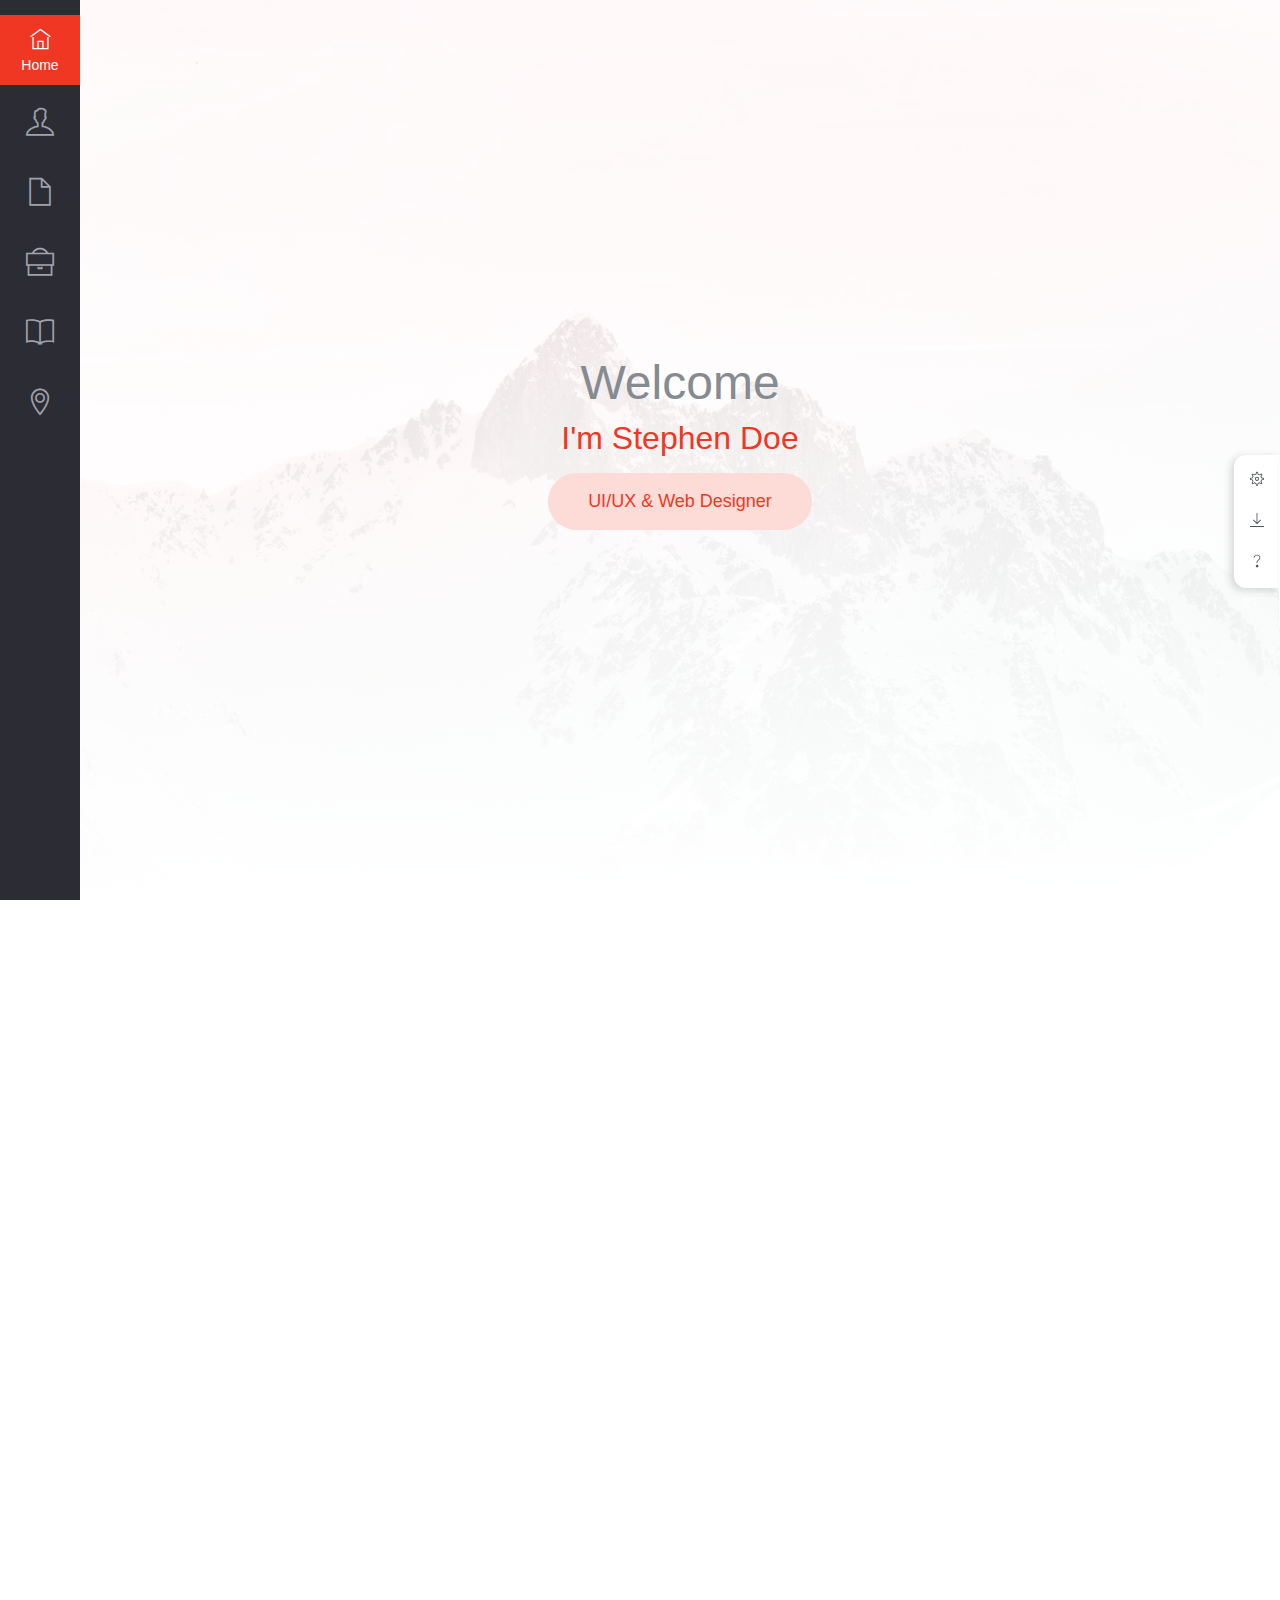
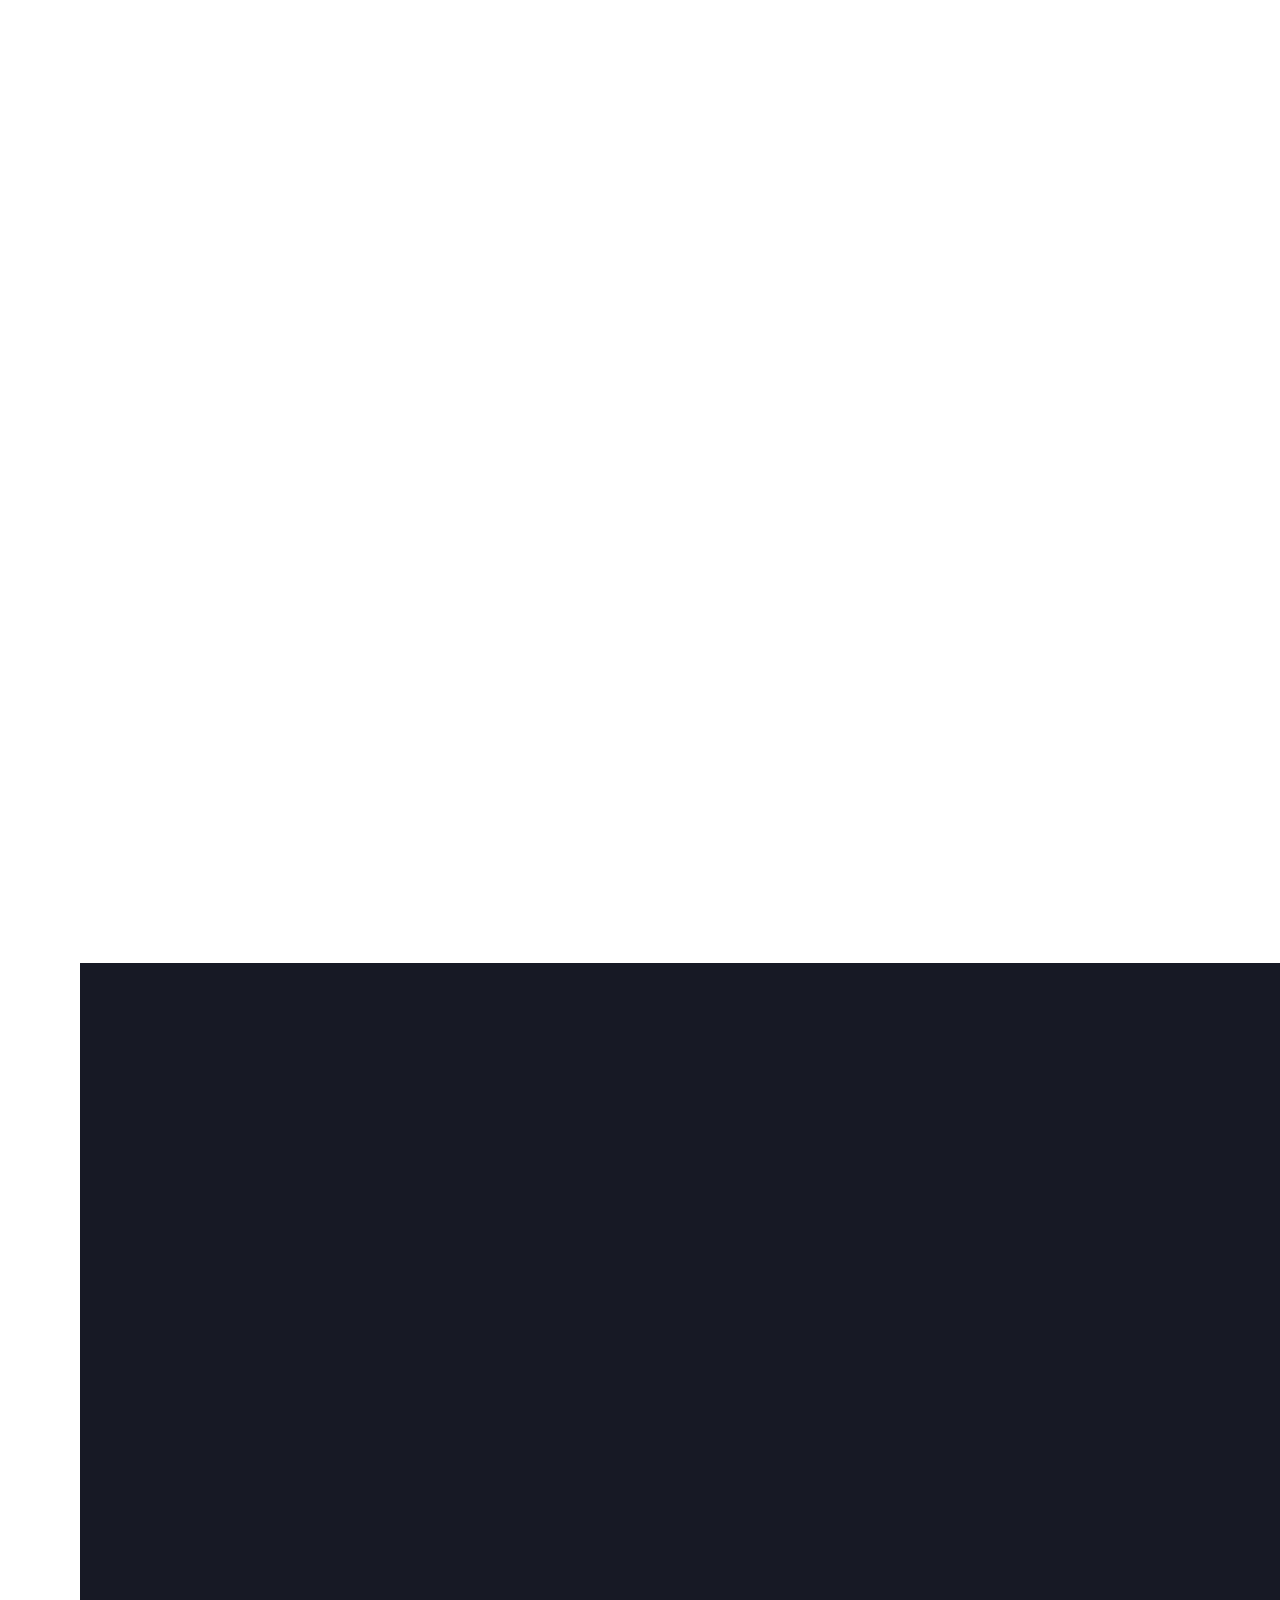
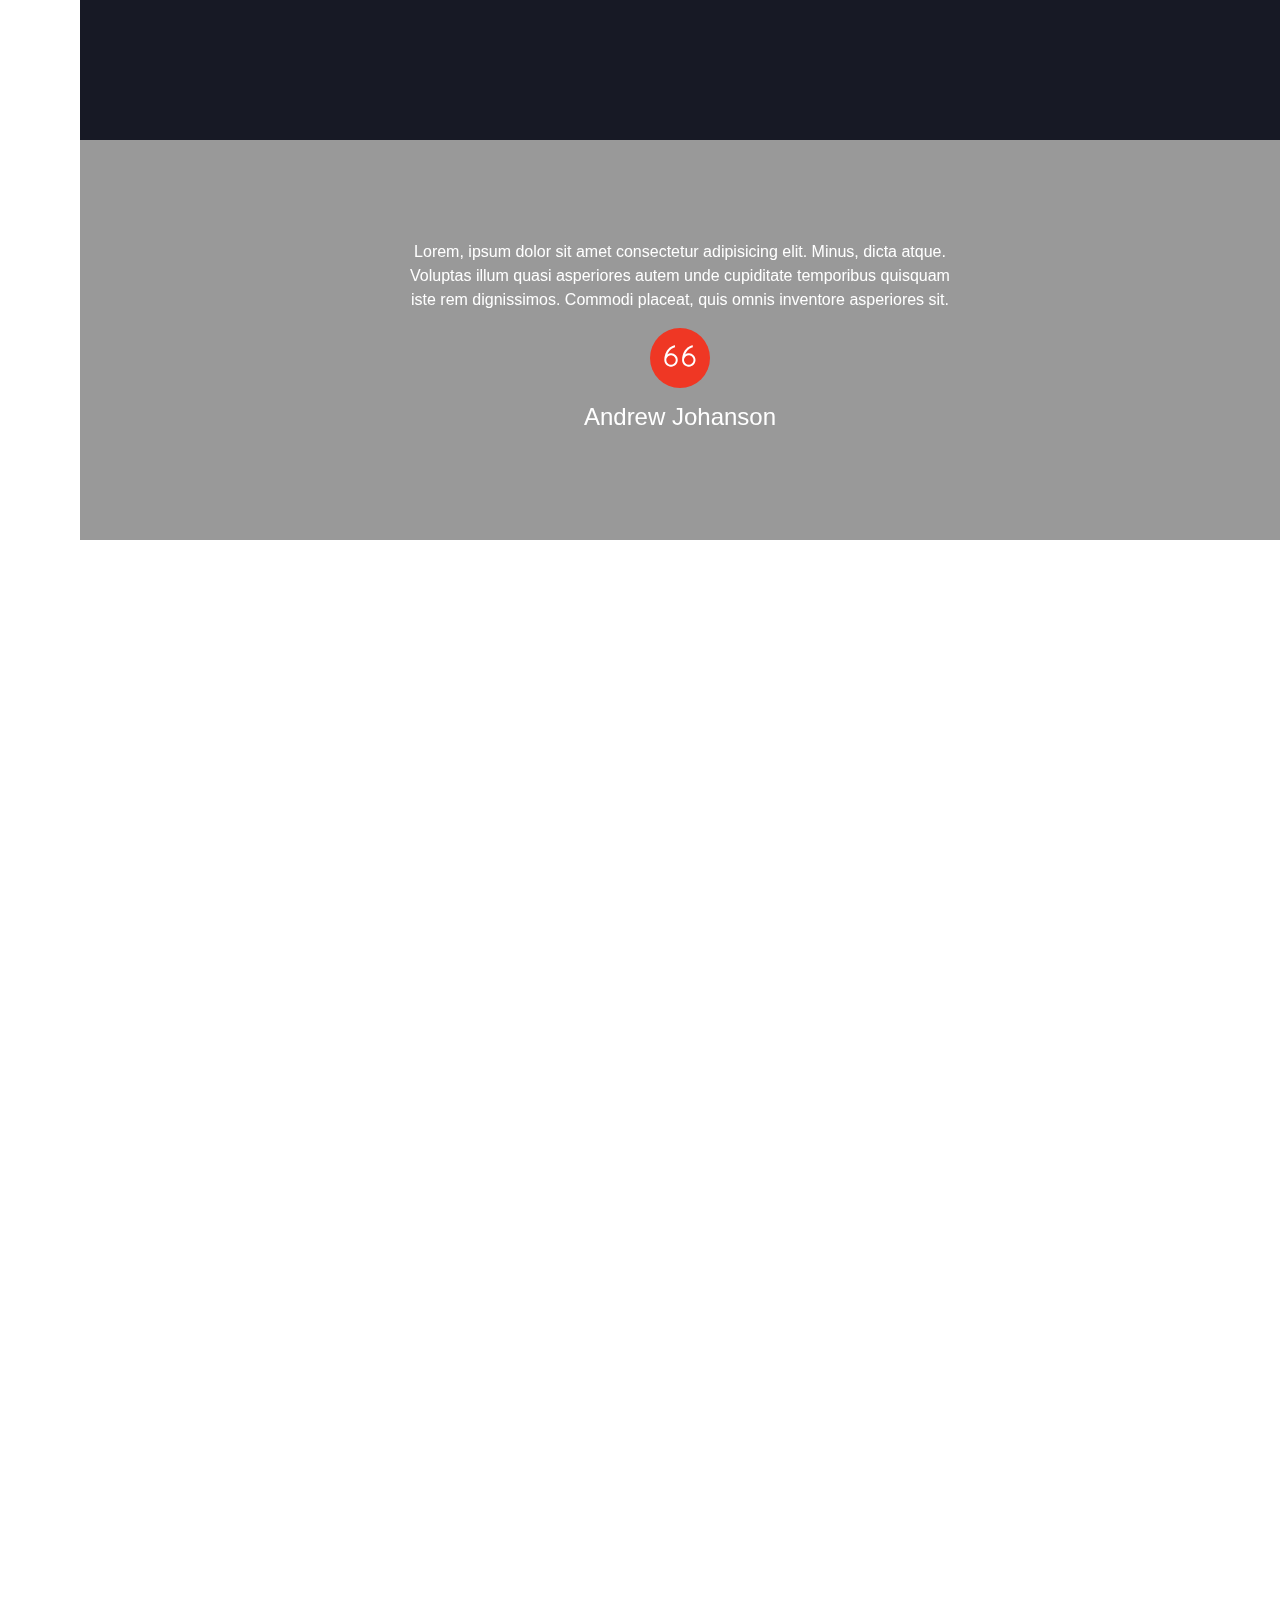
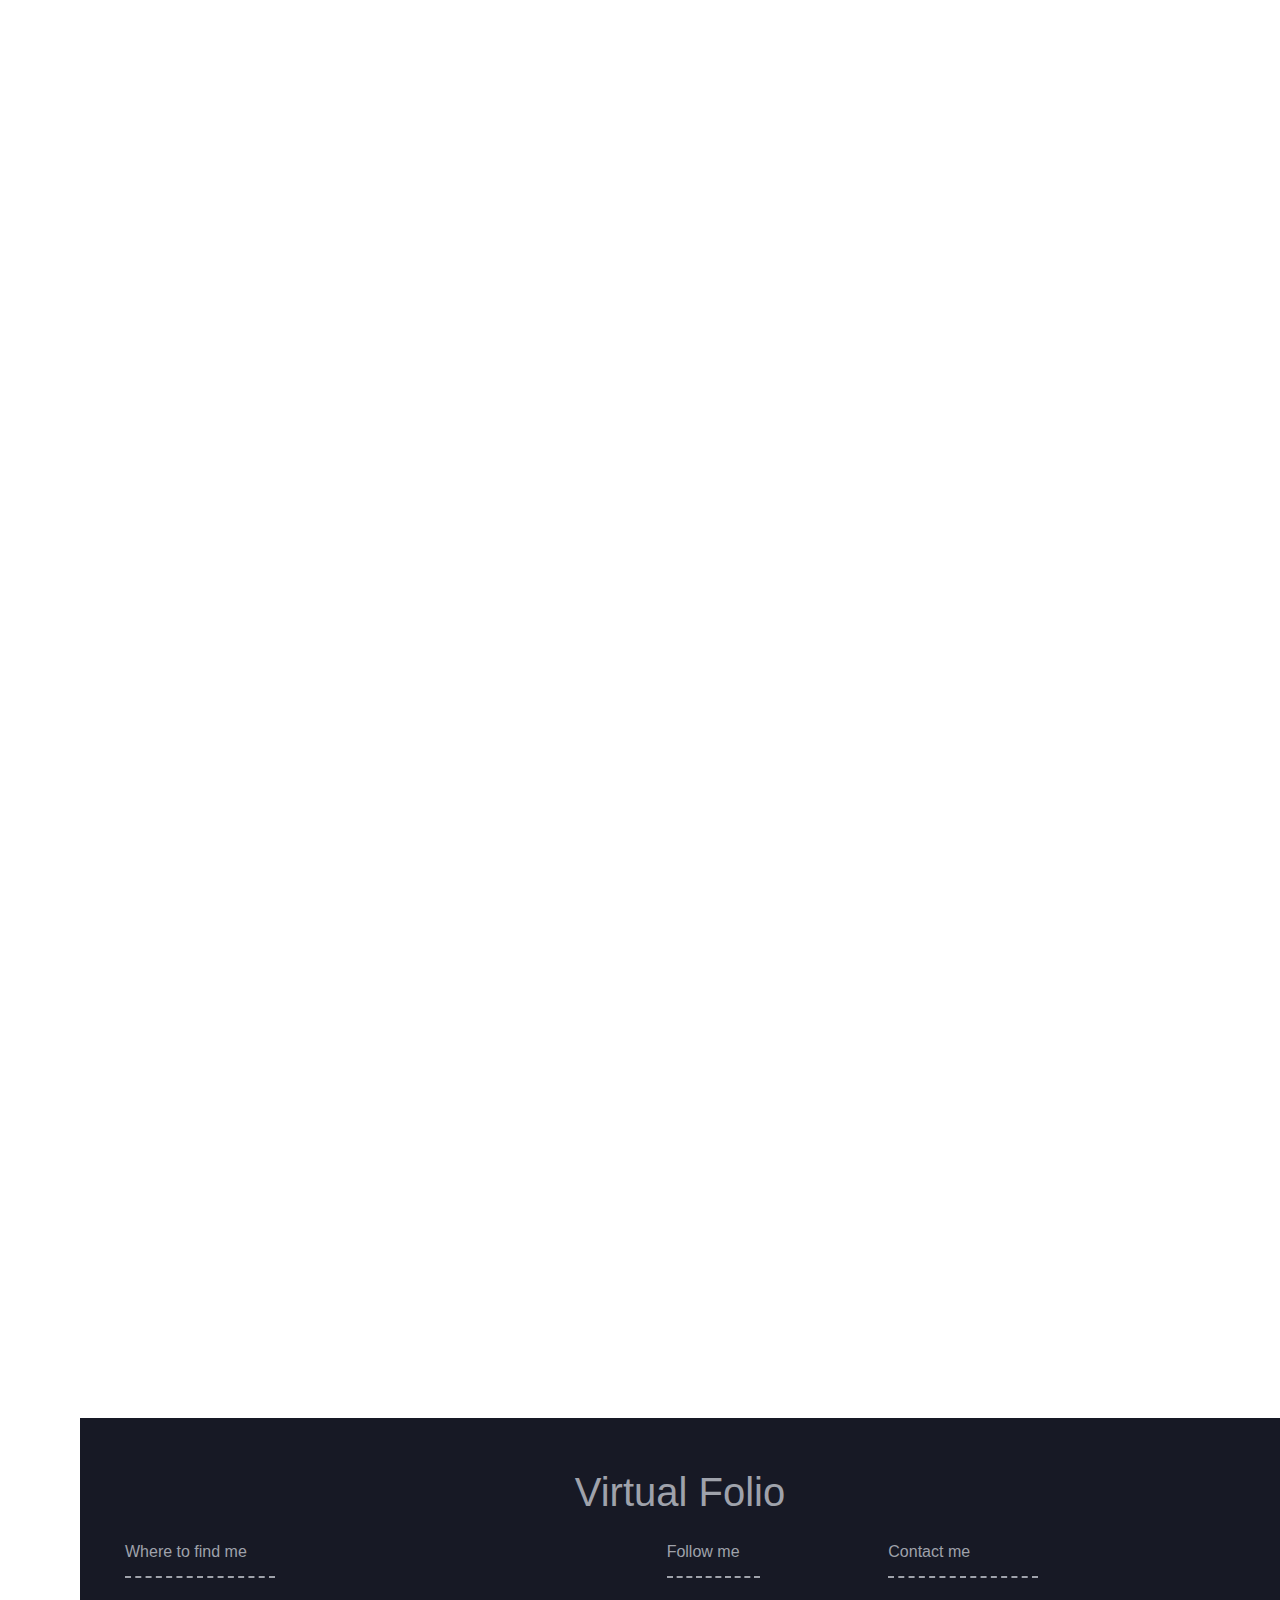
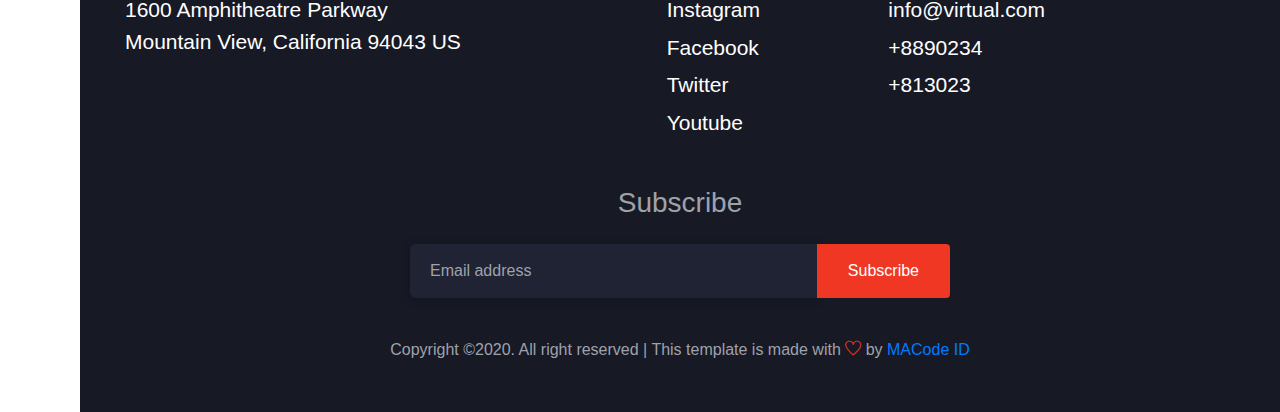
==== html/index-2.html @ 100c14d8 "init commit" ====
<!DOCTYPE html>
<html lang="en">
<head>
  <meta charset="UTF-8">
  <meta name="viewport" content="width=device-width, initial-scale=1.0">
  
  <meta http-equiv="X-UA-Compatible" content="ie=edge">
  
  <meta name="copyright" content="MACode ID, https://www.macodeid.com/">
  
  <title>Virtual Folio - Portfolio HTML5 Template</title>
  
  <link rel="shortcut icon" type="image/x-icon" href="../assets/favicon.ico">
  
  <link rel="stylesheet" type="text/css" href="../assets/css/themify-icons.css">
  
  <link rel="stylesheet" type="text/css" href="../assets/css/bootstrap.css">

  <link rel="stylesheet" type="text/css" href="../assets/vendor/animate/animate.css">
  
  <link rel="stylesheet" type="text/css" href="../assets/vendor/owl-carousel/owl.carousel.css">
  
  <link rel="stylesheet" type="text/css" href="../assets/vendor/perfect-scrollbar/css/perfect-scrollbar.css">
  
  <link rel="stylesheet" type="text/css" href="../assets/vendor/nice-select/css/nice-select.css">

  <link rel="stylesheet" type="text/css" href="../assets/vendor/fancybox/css/jquery.fancybox.min.css">
  
  <link rel="stylesheet" type="text/css" href="../assets/css/virtual.css">
  
  <link rel="stylesheet" type="text/css" href="../assets/css/minibar.virtual.css">
</head>
<body class="theme-red">
  
  <!-- Back to top button -->
  <div class="btn-back_to_top">
    <span class="ti-arrow-up"></span>
  </div>
  
  <!-- Setting button -->
  <div class="config">
    <div class="template-config">
      <!-- Settings -->
      <div class="d-block">
        <button class="btn btn-fab btn-sm" id="sideel" title="Settings"><span class="ti-settings"></span></button>
      </div>
      <!-- Puschase -->
      <div class="d-block">
        <a href="https://macodeid.com/projects/virtual-folio/" class="btn btn-fab btn-sm" title="Get this template" data-toggle="tooltip" data-placement="left"><span class="ti-download"></span></a>
      </div>
      <!-- Help -->
      <div class="d-block">
        <a href="#" class="btn btn-fab btn-sm" title="Help" data-toggle="tooltip" data-placement="left"><span class="ti-help"></span></a>
      </div>
    </div>
    <div class="set-menu">
      <p>Select Color</p>
      <div class="color-bar" data-toggle="selected">
        <span class="color-item bg-theme-red selected" data-class="theme-red"></span>
        <span class="color-item bg-theme-blue" data-class="theme-blue"></span>
        <span class="color-item bg-theme-green" data-class="theme-green"></span>
        <span class="color-item bg-theme-orange" data-class="theme-orange"></span>
        <span class="color-item bg-theme-purple" data-class="theme-purple"></span>
      </div>
      <select class="custom-select d-block my-2" id="change-page">
        <option value="">Choose Page</option>
        <option value="index">Topbar</option>
        <option value="blog-topbar">Blog (Topbar)</option>
        <option value="index-2">Minibar</option>
        <option value="blog-minibar">Blog (Minibar)</option>
      </select>
    </div>
  </div>
  
  <div class="topbar-nav fixed-top">
    <div class="brand">
      <img src="../assets/favicon.ico" alt="" width="30" height="30">
    </div>
    <h3 class="ml-1">Gram</h3>
    <button class="btn-fab toggle-menu mr-3"><span class="ti-menu"></span></button>
  </div>
  
  <!-- Minibar -->
  <div class="minibar">
    <div class="header">
      <div class="brand">
        
      </div>
    </div>
    <div class="content">
      <ul class="main-menu">
        <li class="menu-item active">
          <a href="#home" class="menu-link">
            <span class="icon ti-home"></span>
            <span class="caption">Home</span>
          </a>
        </li>
        <li class="menu-item">
          <a href="#about" class="menu-link">
            <span class="icon ti-user"></span>
            <span class="caption">About</span>
          </a>
        </li>
        <li class="menu-item">
          <a href="#services" class="menu-link">
            <span class="icon ti-file"></span>
            <span class="caption">Service</span>
          </a>
        </li>
        <li class="menu-item">
          <a href="#portfolio" class="menu-link">
            <span class="icon ti-briefcase"></span>
            <span class="caption">Portfolio</span>
          </a>
        </li>
        <li class="menu-item">
          <a href="#blog" class="menu-link">
            <span class="icon ti-book"></span>
            <span class="caption">Blog</span>
          </a>
        </li>
        <li class="menu-item">
          <a href="#contact" class="menu-link">
            <span class="icon ti-location-pin"></span>
            <span class="caption">Contact</span>
          </a>
        </li>
      </ul>
    </div>
  </div>
  
  <div class="vg-main-wrapper">
    <div class="vg-page page-home" id="home" style="background-image: url(../assets/img/bg_image_2.jpg);">
      <div class="caption wow zoomInUp">
        <h1 class="fw-normal">Welcome</h1>
        <h2 class="fw-medium fg-theme">I'm Stephen Doe</h2>
        <p class="tagline">UI/UX & Web Designer</p>
      </div>
    </div>
    
    <!-- Page About -->
    <div class="vg-page page-about" id="about">
      <!-- Profile -->
      <div class="container py-3">
        <div class="row">
          <div class="col-md-6">
            <div class="img-place wow zoomIn">
              <img src="../assets/img/person.jpg" alt="Photo Profile">
            </div>
          </div>
          <div class="col-md-6">
            <div class="caption wow fadeInRight">
              <h2 class="fg-dark">Stephen Doe</h2>
              <p class="fg-theme fw-medium">UI/UX & Web Designer</p>
              <p>There are many variations of passages of Lorem Ipsum available, but the majority have suffered alteration in some form</p>
              <ul class="theme-list">
                <li class="fg-dark"><b>From:</b> Texas, US</li>
                <li class="fg-dark"><b>Lives In:</b> Texas, US</li>
                <li class="fg-dark"><b>Age:</b> 25</li>
                <li class="fg-dark"><b>Gender:</b> Male</li>
              </ul>
              <button class="btn btn-theme btn-rounded">Download CV</button>
            </div>
          </div>
        </div>
      </div> <!-- End profile -->
      <!-- Skills -->
      <div class="container mt-5">
        <h1 class="text-center fg-dark wow fadeInUp">My Skills</h1>
        <div class="row py-3">
          <div class="col-md-6">
            <h4 class="wow fadeInUp">Coding skills</h4>
            <div class="progress-wrapper wow fadeInUp">
              <span class="caption">JavaScript</span>
              <div class="progress">
                <div class="progress-bar" role="progressbar" style="width: 86%;" aria-valuenow="75" aria-valuemin="0" aria-valuemax="100">86%</div>
              </div>
            </div>
            <div class="progress-wrapper wow fadeInUp">
              <span class="caption">PHP</span>
              <div class="progress">
                <div class="progress-bar" role="progressbar" style="width: 80%;" aria-valuenow="75" aria-valuemin="0" aria-valuemax="100">80%</div>
              </div>
            </div>
            <div class="progress-wrapper wow fadeInUp">
              <span class="caption">HTML + CSS</span>
              <div class="progress">
                <div class="progress-bar" role="progressbar" style="width: 100%;" aria-valuenow="75" aria-valuemin="0" aria-valuemax="100">100%</div>
              </div>
            </div>
            <div class="progress-wrapper wow fadeInUp">
              <span class="caption">Phyton</span>
              <div class="progress">
                <div class="progress-bar" role="progressbar" style="width: 90%;" aria-valuenow="75" aria-valuemin="0" aria-valuemax="100">90%</div>
              </div>
            </div>
          </div>
          <div class="col-md-6">
            <h4 class="wow fadeInUp">Design Skills</h4>
            <div class="progress-wrapper wow fadeInUp">
              <span class="caption">UI / UX Design</span>
              <div class="progress">
                <div class="progress-bar" role="progressbar" style="width: 92%;" aria-valuenow="75" aria-valuemin="0" aria-valuemax="100">92%</div>
              </div>
            </div>
            <div class="progress-wrapper wow fadeInUp">
              <span class="caption">Web Design</span>
              <div class="progress">
                <div class="progress-bar" role="progressbar" style="width: 99%;" aria-valuenow="75" aria-valuemin="0" aria-valuemax="100">99%</div>
              </div>
            </div>
            <div class="progress-wrapper wow fadeInUp">
              <span class="caption">Logo Design</span>
              <div class="progress">
                <div class="progress-bar" role="progressbar" style="width: 79%;" aria-valuenow="75" aria-valuemin="0" aria-valuemax="100">79%</div>
              </div>
            </div>
          </div>
        </div>
      </div> <!-- End skills -->
      <!-- Resume -->
      <div class="container pt-5">
        <div class="row">
          <div class="col-md-6 wow fadeInRight">
            <h2 class="fg-dark">Education</h2>
            <ul class="timeline mt-4 pr-md-5">
              <li>
                <div class="title">2010</div>
                <div class="details">
                  <h5>Specialize of course</h5>
                  <small class="fg-theme">University of Study</small>
                  <p>There are many variations of passages of Lorem Ipsum available, but the majority have suffered</p>
                </div>
              </li>
              <li>
                <div class="title">2009</div>
                <div class="details">
                  <h5>Specialize of course</h5>
                  <small class="fg-theme">University of Study</small>
                  <p>There are many variations of passages of Lorem Ipsum available, but the majority have suffered</p>
                </div>
              </li>
              <li>
                <div class="title">2008</div>
                <div class="details">
                  <h5>Specialize of course</h5>
                  <small class="fg-theme">University of Study</small>
                  <p>There are many variations of passages of Lorem Ipsum available, but the majority have suffered</p>
                </div>
              </li>
            </ul>
          </div>
          <div class="col-md-6 wow fadeInRight" data-wow-delay="200ms">
            <h2 class="fg-dark">Experience</h2>
            <ul class="timeline mt-4 pr-md-5">
              <li>
                <div class="title">2017 - Current</div>
                <div class="details">
                  <h5>Specialize of course</h5>
                  <small class="fg-theme">University of Study</small>
                  <p>There are many variations of passages of Lorem Ipsum available, but the majority have suffered</p>
                </div>
              </li>
              <li>
                <div class="title">2014</div>
                <div class="details">
                  <h5>Specialize of course</h5>
                  <small class="fg-theme">University of Study</small>
                  <p>There are many variations of passages of Lorem Ipsum available, but the majority have suffered</p>
                </div>
              </li>
              <li>
                <div class="title">2011</div>
                <div class="details">
                  <h5>Specialize of course</h5>
                  <small class="fg-theme">University of Study</small>
                  <p>There are many variations of passages of Lorem Ipsum available, but the majority have suffered</p>
                </div>
              </li>
            </ul>
          </div>
        </div>
      </div> <!-- End resume -->
    </div> <!-- End page about -->
    
    <!-- Page Service -->
    <div class="vg-page page-service" id="services">
      <h1 class="text-center wow fadeInUp">Services</h1>
      <div class="container">
        <div class="row">
          <div class="col-md-6 col-lg-4 wow fadeInUp">
            <div class="card card-body">
              <div class="iconic">
                <span class="ti-layout"></span>
              </div>
              <h4 class="fg-theme">Web Design</h4>
              <p>Lorem Ipsum is simply dummy text of the printing and typesetting industry. Lorem Ipsum has been the industry's standard</p>
              <a href="#" class="btn btn-theme btn-rounded">Read More</a>
            </div>
          </div>
          <div class="col-md-6 col-lg-4 wow fadeInUp">
            <div class="card card-body">
              <div class="iconic">
                <span class="ti-announcement"></span>
              </div>
              <h4 class="fg-theme">SEO</h4>
              <p>Lorem Ipsum is simply dummy text of the printing and typesetting industry. Lorem Ipsum has been the industry's standard</p>
              <a href="#" class="btn btn-theme btn-rounded">Read More</a>
            </div>
          </div>
          <div class="col-md-6 col-lg-4 wow fadeInUp">
            <div class="card card-body">
              <div class="iconic">
                <span class="ti-desktop"></span>
              </div>
              <h4 class="fg-theme">Web Development</h4>
              <p>Lorem Ipsum is simply dummy text of the printing and typesetting industry. Lorem Ipsum has been the industry's standard</p>
              <a href="#" class="btn btn-theme btn-rounded">Read More</a>
            </div>
          </div>
          <div class="col-md-6 col-lg-4 wow fadeInUp">
            <div class="card card-body">
              <div class="iconic">
                <span class="ti-layout"></span>
              </div>
              <h4 class="fg-theme">Web Design</h4>
              <p>Lorem Ipsum is simply dummy text of the printing and typesetting industry. Lorem Ipsum has been the industry's standard</p>
              <a href="#" class="btn btn-theme btn-rounded">Read More</a>
            </div>
          </div>
          <div class="col-md-6 col-lg-4 wow fadeInUp">
            <div class="card card-body">
              <div class="iconic">
                <span class="ti-announcement"></span>
              </div>
              <h4 class="fg-theme">SEO</h4>
              <p>Lorem Ipsum is simply dummy text of the printing and typesetting industry. Lorem Ipsum has been the industry's standard</p>
              <a href="#" class="btn btn-theme btn-rounded">Read More</a>
            </div>
          </div>
          <div class="col-md-6 col-lg-4 wow fadeInUp">
            <div class="card card-body">
              <div class="iconic">
                <span class="ti-desktop"></span>
              </div>
              <h4 class="fg-theme">Web Development</h4>
              <p>Lorem Ipsum is simply dummy text of the printing and typesetting industry. Lorem Ipsum has been the industry's standard</p>
              <a href="#" class="btn btn-theme btn-rounded">Read More</a>
            </div>
          </div>
        </div>
      </div>
    </div> <!-- End page services -->
    
    <!-- Testimonials -->
    <div class="vg-page p-0" id="testimonial">
      <div class="owl-carousel testi-carousel" style="background-image: url(../assets/img/photo-2.jpg);">
        <div class="item">
          <p>Lorem, ipsum dolor sit amet consectetur adipisicing elit. Minus, dicta atque. Voluptas illum quasi asperiores autem unde cupiditate temporibus quisquam iste rem dignissimos. Commodi placeat, quis omnis inventore asperiores sit.</p>
          <span class="iconic">
            <span class="ti-quote-left"></span>
          </span>
          <h4>Andrew Johanson</h4>
        </div>
        <div class="item">
          <p>Lorem, ipsum dolor sit amet consectetur adipisicing elit. Minus, dicta atque. Voluptas illum quasi asperiores autem unde cupiditate temporibus quisquam iste rem dignissimos. Commodi placeat, quis omnis inventore asperiores sit.</p>
          <span class="iconic">
            <span class="ti-quote-left"></span>
          </span>
          <h4>Louis Herreira</h4>
        </div>
        <div class="item">
          <p>Lorem, ipsum dolor sit amet consectetur adipisicing elit. Minus, dicta atque. Voluptas illum quasi asperiores autem unde cupiditate temporibus quisquam iste rem dignissimos. Commodi placeat, quis omnis inventore asperiores sit.</p>
          <span class="iconic">
            <span class="ti-quote-left"></span>
          </span>
          <h4>Patrice Clark</h4>
        </div>
      </div>
    </div> <!-- End testimonial -->
    
    <!-- Portfolio page -->
    <div class="vg-page page-portfolio" id="portfolio">
      <div class="container">
        <div class="text-center wow fadeInUp">
          <div class="badge badge-subhead">Portfolio</div>
        </div>
        <h1 class="text-center fw-normal wow fadeInUp">See my work</h1>
        <div class="filterable-button py-3 wow fadeInUp" data-toggle="selected">
          <button class="btn btn-theme-outline selected" data-filter="*">All</button>
          <button class="btn btn-theme-outline" data-filter=".apps">Apps</button>
          <button class="btn btn-theme-outline" data-filter=".template">Template</button>
          <button class="btn btn-theme-outline" data-filter=".ios">IOS</button>
          <button class="btn btn-theme-outline" data-filter=".ui-ux">UI/UX</button>
          <button class="btn btn-theme-outline" data-filter=".graphic">Graphic</button>
          <button class="btn btn-theme-outline" data-filter=".wireframes">Wireframes</button>
        </div>

        <div class="gridder my-3">
          <div class="grid-item apps wow zoomIn">
            <div class="img-place" data-src="../assets/img/work/work-1.jpg" data-fancybox data-caption="<h5 class='fg-theme'>Mobile Travel App</h5> <p>Travel, Discovery</p>">
              <img src="../assets/img/work/work-1.jpg" alt="">
              <div class="img-caption">
                <h5 class="fg-theme">Mobile Travel App</h5>
                <p>Travel, Discovery</p>
              </div>
            </div>
          </div>
          <div class="grid-item template wireframes wow zoomIn">
            <div class="img-place" data-src="../assets/img/work/work-2.jpg" data-fancybox data-caption="<h5 class='fg-theme'>Music App</h5> <p>Musics</p>">
              <img src="../assets/img/work/work-2.jpg" alt="">
              <div class="img-caption">
                <h5 class="fg-theme">Music App</h5>
                <p>Musics</p>
              </div>
            </div>
          </div>
          <div class="grid-item apps ios wow zoomIn">
            <div class="img-place" data-src="../assets/img/work/work-3.jpg" data-fancybox data-caption="<h5 class='fg-theme'>Gaming Dashboard</h5> <p>Games, Streaming</p>">
              <img src="../assets/img/work/work-3.jpg" alt="">
              <div class="img-caption">
                <h5 class="fg-theme">Gaming Dashboard</h5>
                <p>Games, Streaming</p>
              </div>
            </div>
          </div>
          <div class="grid-item graphic ui-ux wow zoomIn">
            <div class="img-place" data-src="../assets/img/work/work-4.jpg" data-fancybox data-caption="<h5 class='fg-theme'>Drugs Delivery App</h5> <p>Health, Drugs</p>">
              <img src="../assets/img/work/work-4.jpg" alt="">
              <div class="img-caption">
                <h5 class="fg-theme">Drugs Delivery App</h5>
                <p>Health, Drugs</p>
              </div>
            </div>
          </div>
          <div class="grid-item apps ios wow zoomIn">
            <div class="img-place" data-src="../assets/img/work/work-5.jpg" data-fancybox data-caption="<h5 class='fg-theme'>Musics Discover</h5> <p>Musics, Dashboard</p>">
              <img src="../assets/img/work/work-5.jpg" alt="">
              <div class="img-caption">
                <h5 class="fg-theme">Musics Discover</h5>
                <p>Musics, Dashboard</p>
              </div>
            </div>
          </div>
          <div class="grid-item graphic ui-ux wireframes wow zoomIn">
            <div class="img-place" data-src="../assets/img/work/work-6.jpg" data-fancybox data-caption="<h5 class='fg-theme'>Game Streaming</h5> <p>Games, Streaming</p>">
              <img src="../assets/img/work/work-6.jpg" alt="">
              <div class="img-caption">
                <h5 class="fg-theme">Game Streaming</h5>
                <p>Games, Streaming</p>
              </div>
            </div>
          </div>
        </div> <!-- End gridder -->
        <div class="text-center wow fadeInUp">
          <a href="javascript:void(0)" class="btn btn-theme">Load More</a>
        </div>
      </div>
    </div> <!-- End Portfolio page -->
    
    <!-- Page Blog -->
    <div class="vg-page page-blog" id="blog">
      <h1 class="text-center fg-dark wow fadeInUp">Latest Post</h1>
      <div class="container">
        <div class="row post-grid">
          <div class="col-md-6 col-lg-4 wow fadeInUp">
            <div class="card">
              <div class="img-place">
                <img src="../assets/img/work/work-9.jpg" alt="">
              </div>
              <div class="caption">
                <a href="javascript:void(0)" class="post-category">Technology</a>
                <a href="#" class="post-title">Invision design forward fund</a>
                <span class="post-date"><span class="sr-only">Published on</span> May 22, 2018</span>
              </div>
            </div>
          </div>
          <div class="col-md-6 col-lg-4 wow fadeInUp">
            <div class="card">
              <div class="img-place">
                <img src="../assets/img/work/work-6.jpg" alt="">
              </div>
              <div class="caption">
                <a href="javascript:void(0)" class="post-category">Business</a>
                <a href="#" class="post-title">Announcing a plan for small teams</a>
                <span class="post-date"><span class="sr-only">Published on</span> May 22, 2018</span>
              </div>
            </div>
          </div>
          <div class="col-md-6 col-lg-4 wow fadeInUp">
            <div class="card">
              <div class="img-place">
                <img src="../assets/img/work/work-1.jpg" alt="">
              </div>
              <div class="caption">
                <a href="javascript:void(0)" class="post-category">Design</a>
                <a href="#" class="post-title">5 basic tips for illustrating</a>
                <span class="post-date"><span class="sr-only">Published on</span> May 22, 2018</span>
              </div>
            </div>
          </div>
          <div class="col-12 text-center py-3 wow fadeInUp">
            <a href="blog-minibar.html" class="btn btn-theme">See All Post</a>
          </div>
        </div>
      </div>
    </div> <!-- End page blog -->
    
    <!-- Page Contact -->
    <div class="vg-page page-contact" id="contact">
      <h1 class="text-center fg-dark wow fadeInUp">Contact</h1>
      <div class="container-fluid">
        <div class="row py-5">
          <div class="col-lg-7 wow zoomIn">
            <div class="vg-maps">
              <div id="google-maps" style="width: 100%; height: 100%;"></div>
            </div>
          </div>
          <div class="col-lg-5">
            <form class="vg-contact-form">
              <div class="form-row">
                <div class="col-12 wow fadeInUp">
                  <input class="form-control" type="text" name="Name" placeholder="Your Name">
                </div>
                <div class="col-6 wow fadeInUp">
                  <input class="form-control" type="text" name="Email" placeholder="Email Address">
                </div>
                <div class="col-6 wow fadeInUp">
                  <input class="form-control" type="text" name="Subject" placeholder="Subject">
                </div>
                <div class="col-12 wow fadeInUp">
                  <textarea class="form-control" name="Message" rows="6" placeholder="Enter message here.."></textarea>
                </div>
                <button type="submit" class="btn btn-theme mt-3 wow fadeInUp ml-1">Send Message</button>
              </div>
            </form>
          </div>
        </div>
      </div>
    </div> <!-- End page contact -->
    
    <!-- Footer -->
    <div class="vg-footer">
      <h1 class="text-center">Virtual Folio</h1>
      <div class="container">
        <div class="row">
          <div class="col-lg-4 py-3">
            <div class="footer-info">
              <p>Where to find me</p>
              <hr class="divider">
              <p class="fs-large fg-white">1600 Amphitheatre Parkway Mountain View, California 94043 US</p>
            </div>
          </div>
          <div class="col-md-6 col-lg-3 py-3">
            <div class="float-lg-right">
              <p>Follow me</p>
              <hr class="divider">
              <ul class="list-unstyled">
                <li><a href="#">Instagram</a></li>
                <li><a href="#">Facebook</a></li>
                <li><a href="#">Twitter</a></li>
                <li><a href="#">Youtube</a></li>
              </ul>
            </div>
          </div>
          <div class="col-md-6 col-lg-3 py-3">
            <div class="float-lg-right">
              <p>Contact me</p>
              <hr class="divider">
              <ul class="list-unstyled">
                <li>info@virtual.com</li>
                <li>+8890234</li>
                <li>+813023</li>
              </ul>
            </div>
          </div>
        </div>
        <div class="row justify-content-center mt-3">
          <div class="col-12 mb-3">
            <h3 class="fw-normal text-center">Subscribe</h3>
          </div>
          <div class="col-lg-6">
            <form class="mb-3">
              <div class="input-group">
                <input type="text" class="form-control" placeholder="Email address">
                <input type="submit" class="btn btn-theme no-shadow" value="Subscribe">
              </div>
            </form>
          </div>
          <div class="col-12">
            <p class="text-center mb-0 mt-4">Copyright &copy;2020. All right reserved | This template is made with <span class="ti-heart fg-theme-red"></span> by <a href="https://www.macodeid.com/">MACode ID</a></p>
          </div>
        </div>
      </div>
    </div> <!-- End footer -->
  </div> <!-- End main wrapper -->
  
  
  <script src="../assets/js/jquery-3.5.1.min.js"></script>
  
  <script src="../assets/js/bootstrap.bundle.min.js"></script>
  
  <script src="../assets/vendor/owl-carousel/owl.carousel.min.js"></script>
  
  <script src="../assets/vendor/perfect-scrollbar/js/perfect-scrollbar.js"></script>
  
  <script src="../assets/vendor/isotope/isotope.pkgd.min.js"></script>
  
  <script src="../assets/vendor/nice-select/js/jquery.nice-select.min.js"></script>
  
  <script src="../assets/vendor/fancybox/js/jquery.fancybox.min.js"></script>

  <script src="../assets/vendor/wow/wow.min.js"></script>

  <script src="../assets/vendor/animateNumber/jquery.animateNumber.min.js"></script>

  <script src="../assets/vendor/waypoints/jquery.waypoints.min.js"></script>
  
  <script src="../assets/js/google-maps.js"></script>
  
  <script src="../assets/js/minibar-virtual.js"></script>

  <script async defer src="https://maps.googleapis.com/maps/api/js?key=AIzaSyAIA_zqjFMsJM_sxP9-6Pde5vVCTyJmUHM&callback=initMap"></script>

</body>
</html>
---- assets/css/themify-icons.css ----
@font-face {
	font-family: 'themify';
	src:url('../fonts/themify.eot?-fvbane');
	src:url('../fonts/themify.eot?#iefix-fvbane') format('embedded-opentype'),
		url('../fonts/themify.woff?-fvbane') format('woff'),
		url('../fonts/themify.ttf?-fvbane') format('truetype'),
		url('../fonts/themify.svg?-fvbane#themify') format('svg');
	font-weight: normal;
	font-style: normal;
}

[class^="ti-"], [class*=" ti-"] {
	font-family: 'themify';
	speak: none;
	font-style: normal;
	font-weight: normal;
	font-variant: normal;
	text-transform: none;
	line-height: 1;

	/* Better Font Rendering =========== */
	-webkit-font-smoothing: antialiased;
	-moz-osx-font-smoothing: grayscale;
}

.ti-wand:before {
	content: "\e600";
}
.ti-volume:before {
	content: "\e601";
}
.ti-user:before {
	content: "\e602";
}
.ti-unlock:before {
	content: "\e603";
}
.ti-unlink:before {
	content: "\e604";
}
.ti-trash:before {
	content: "\e605";
}
.ti-thought:before {
	content: "\e606";
}
.ti-target:before {
	content: "\e607";
}
.ti-tag:before {
	content: "\e608";
}
.ti-tablet:before {
	content: "\e609";
}
.ti-star:before {
	content: "\e60a";
}
.ti-spray:before {
	content: "\e60b";
}
.ti-signal:before {
	content: "\e60c";
}
.ti-shopping-cart:before {
	content: "\e60d";
}
.ti-shopping-cart-full:before {
	content: "\e60e";
}
.ti-settings:before {
	content: "\e60f";
}
.ti-search:before {
	content: "\e610";
}
.ti-zoom-in:before {
	content: "\e611";
}
.ti-zoom-out:before {
	content: "\e612";
}
.ti-cut:before {
	content: "\e613";
}
.ti-ruler:before {
	content: "\e614";
}
.ti-ruler-pencil:before {
	content: "\e615";
}
.ti-ruler-alt:before {
	content: "\e616";
}
.ti-bookmark:before {
	content: "\e617";
}
.ti-bookmark-alt:before {
	content: "\e618";
}
.ti-reload:before {
	content: "\e619";
}
.ti-plus:before {
	content: "\e61a";
}
.ti-pin:before {
	content: "\e61b";
}
.ti-pencil:before {
	content: "\e61c";
}
.ti-pencil-alt:before {
	content: "\e61d";
}
.ti-paint-roller:before {
	content: "\e61e";
}
.ti-paint-bucket:before {
	content: "\e61f";
}
.ti-na:before {
	content: "\e620";
}
.ti-mobile:before {
	content: "\e621";
}
.ti-minus:before {
	content: "\e622";
}
.ti-medall:before {
	content: "\e623";
}
.ti-medall-alt:before {
	content: "\e624";
}
.ti-marker:before {
	content: "\e625";
}
.ti-marker-alt:before {
	content: "\e626";
}
.ti-arrow-up:before {
	content: "\e627";
}
.ti-arrow-right:before {
	content: "\e628";
}
.ti-arrow-left:before {
	content: "\e629";
}
.ti-arrow-down:before {
	content: "\e62a";
}
.ti-lock:before {
	content: "\e62b";
}
.ti-location-arrow:before {
	content: "\e62c";
}
.ti-link:before {
	content: "\e62d";
}
.ti-layout:before {
	content: "\e62e";
}
.ti-layers:before {
	content: "\e62f";
}
.ti-layers-alt:before {
	content: "\e630";
}
.ti-key:before {
	content: "\e631";
}
.ti-import:before {
	content: "\e632";
}
.ti-image:before {
	content: "\e633";
}
.ti-heart:before {
	content: "\e634";
}
.ti-heart-broken:before {
	content: "\e635";
}
.ti-hand-stop:before {
	content: "\e636";
}
.ti-hand-open:before {
	content: "\e637";
}
.ti-hand-drag:before {
	content: "\e638";
}
.ti-folder:before {
	content: "\e639";
}
.ti-flag:before {
	content: "\e63a";
}
.ti-flag-alt:before {
	content: "\e63b";
}
.ti-flag-alt-2:before {
	content: "\e63c";
}
.ti-eye:before {
	content: "\e63d";
}
.ti-export:before {
	content: "\e63e";
}
.ti-exchange-vertical:before {
	content: "\e63f";
}
.ti-desktop:before {
	content: "\e640";
}
.ti-cup:before {
	content: "\e641";
}
.ti-crown:before {
	content: "\e642";
}
.ti-comments:before {
	content: "\e643";
}
.ti-comment:before {
	content: "\e644";
}
.ti-comment-alt:before {
	content: "\e645";
}
.ti-close:before {
	content: "\e646";
}
.ti-clip:before {
	content: "\e647";
}
.ti-angle-up:before {
	content: "\e648";
}
.ti-angle-right:before {
	content: "\e649";
}
.ti-angle-left:before {
	content: "\e64a";
}
.ti-angle-down:before {
	content: "\e64b";
}
.ti-check:before {
	content: "\e64c";
}
.ti-check-box:before {
	content: "\e64d";
}
.ti-camera:before {
	content: "\e64e";
}
.ti-announcement:before {
	content: "\e64f";
}
.ti-brush:before {
	content: "\e650";
}
.ti-briefcase:before {
	content: "\e651";
}
.ti-bolt:before {
	content: "\e652";
}
.ti-bolt-alt:before {
	content: "\e653";
}
.ti-blackboard:before {
	content: "\e654";
}
.ti-bag:before {
	content: "\e655";
}
.ti-move:before {
	content: "\e656";
}
.ti-arrows-vertical:before {
	content: "\e657";
}
.ti-arrows-horizontal:before {
	content: "\e658";
}
.ti-fullscreen:before {
	content: "\e659";
}
.ti-arrow-top-right:before {
	content: "\e65a";
}
.ti-arrow-top-left:before {
	content: "\e65b";
}
.ti-arrow-circle-up:before {
	content: "\e65c";
}
.ti-arrow-circle-right:before {
	content: "\e65d";
}
.ti-arrow-circle-left:before {
	content: "\e65e";
}
.ti-arrow-circle-down:before {
	content: "\e65f";
}
.ti-angle-double-up:before {
	content: "\e660";
}
.ti-angle-double-right:before {
	content: "\e661";
}
.ti-angle-double-left:before {
	content: "\e662";
}
.ti-angle-double-down:before {
	content: "\e663";
}
.ti-zip:before {
	content: "\e664";
}
.ti-world:before {
	content: "\e665";
}
.ti-wheelchair:before {
	content: "\e666";
}
.ti-view-list:before {
	content: "\e667";
}
.ti-view-list-alt:before {
	content: "\e668";
}
.ti-view-grid:before {
	content: "\e669";
}
.ti-uppercase:before {
	content: "\e66a";
}
.ti-upload:before {
	content: "\e66b";
}
.ti-underline:before {
	content: "\e66c";
}
.ti-truck:before {
	content: "\e66d";
}
.ti-timer:before {
	content: "\e66e";
}
.ti-ticket:before {
	content: "\e66f";
}
.ti-thumb-up:before {
	content: "\e670";
}
.ti-thumb-down:before {
	content: "\e671";
}
.ti-text:before {
	content: "\e672";
}
.ti-stats-up:before {
	content: "\e673";
}
.ti-stats-down:before {
	content: "\e674";
}
.ti-split-v:before {
	content: "\e675";
}
.ti-split-h:before {
	content: "\e676";
}
.ti-smallcap:before {
	content: "\e677";
}
.ti-shine:before {
	content: "\e678";
}
.ti-shift-right:before {
	content: "\e679";
}
.ti-shift-left:before {
	content: "\e67a";
}
.ti-shield:before {
	content: "\e67b";
}
.ti-notepad:before {
	content: "\e67c";
}
.ti-server:before {
	content: "\e67d";
}
.ti-quote-right:before {
	content: "\e67e";
}
.ti-quote-left:before {
	content: "\e67f";
}
.ti-pulse:before {
	content: "\e680";
}
.ti-printer:before {
	content: "\e681";
}
.ti-power-off:before {
	content: "\e682";
}
.ti-plug:before {
	content: "\e683";
}
.ti-pie-chart:before {
	content: "\e684";
}
.ti-paragraph:before {
	content: "\e685";
}
.ti-panel:before {
	content: "\e686";
}
.ti-package:before {
	content: "\e687";
}
.ti-music:before {
	content: "\e688";
}
.ti-music-alt:before {
	content: "\e689";
}
.ti-mouse:before {
	content: "\e68a";
}
.ti-mouse-alt:before {
	content: "\e68b";
}
.ti-money:before {
	content: "\e68c";
}
.ti-microphone:before {
	content: "\e68d";
}
.ti-menu:before {
	content: "\e68e";
}
.ti-menu-alt:before {
	content: "\e68f";
}
.ti-map:before {
	content: "\e690";
}
.ti-map-alt:before {
	content: "\e691";
}
.ti-loop:before {
	content: "\e692";
}
.ti-location-pin:before {
	content: "\e693";
}
.ti-list:before {
	content: "\e694";
}
.ti-light-bulb:before {
	content: "\e695";
}
.ti-Italic:before {
	content: "\e696";
}
.ti-info:before {
	content: "\e697";
}
.ti-infinite:before {
	content: "\e698";
}
.ti-id-badge:before {
	content: "\e699";
}
.ti-hummer:before {
	content: "\e69a";
}
.ti-home:before {
	content: "\e69b";
}
.ti-help:before {
	content: "\e69c";
}
.ti-headphone:before {
	content: "\e69d";
}
.ti-harddrives:before {
	content: "\e69e";
}
.ti-harddrive:before {
	content: "\e69f";
}
.ti-gift:before {
	content: "\e6a0";
}
.ti-game:before {
	content: "\e6a1";
}
.ti-filter:before {
	content: "\e6a2";
}
.ti-files:before {
	content: "\e6a3";
}
.ti-file:before {
	content: "\e6a4";
}
.ti-eraser:before {
	content: "\e6a5";
}
.ti-envelope:before {
	content: "\e6a6";
}
.ti-download:before {
	content: "\e6a7";
}
.ti-direction:before {
	content: "\e6a8";
}
.ti-direction-alt:before {
	content: "\e6a9";
}
.ti-dashboard:before {
	content: "\e6aa";
}
.ti-control-stop:before {
	content: "\e6ab";
}
.ti-control-shuffle:before {
	content: "\e6ac";
}
.ti-control-play:before {
	content: "\e6ad";
}
.ti-control-pause:before {
	content: "\e6ae";
}
.ti-control-forward:before {
	content: "\e6af";
}
.ti-control-backward:before {
	content: "\e6b0";
}
.ti-cloud:before {
	content: "\e6b1";
}
.ti-cloud-up:before {
	content: "\e6b2";
}
.ti-cloud-down:before {
	content: "\e6b3";
}
.ti-clipboard:before {
	content: "\e6b4";
}
.ti-car:before {
	content: "\e6b5";
}
.ti-calendar:before {
	content: "\e6b6";
}
.ti-book:before {
	content: "\e6b7";
}
.ti-bell:before {
	content: "\e6b8";
}
.ti-basketball:before {
	content: "\e6b9";
}
.ti-bar-chart:before {
	content: "\e6ba";
}
.ti-bar-chart-alt:before {
	content: "\e6bb";
}
.ti-back-right:before {
	content: "\e6bc";
}
.ti-back-left:before {
	content: "\e6bd";
}
.ti-arrows-corner:before {
	content: "\e6be";
}
.ti-archive:before {
	content: "\e6bf";
}
.ti-anchor:before {
	content: "\e6c0";
}
.ti-align-right:before {
	content: "\e6c1";
}
.ti-align-left:before {
	content: "\e6c2";
}
.ti-align-justify:before {
	content: "\e6c3";
}
.ti-align-center:before {
	content: "\e6c4";
}
.ti-alert:before {
	content: "\e6c5";
}
.ti-alarm-clock:before {
	content: "\e6c6";
}
.ti-agenda:before {
	content: "\e6c7";
}
.ti-write:before {
	content: "\e6c8";
}
.ti-window:before {
	content: "\e6c9";
}
.ti-widgetized:before {
	content: "\e6ca";
}
.ti-widget:before {
	content: "\e6cb";
}
.ti-widget-alt:before {
	content: "\e6cc";
}
.ti-wallet:before {
	content: "\e6cd";
}
.ti-video-clapper:before {
	content: "\e6ce";
}
.ti-video-camera:before {
	content: "\e6cf";
}
.ti-vector:before {
	content: "\e6d0";
}
.ti-themify-logo:before {
	content: "\e6d1";
}
.ti-themify-favicon:before {
	content: "\e6d2";
}
.ti-themify-favicon-alt:before {
	content: "\e6d3";
}
.ti-support:before {
	content: "\e6d4";
}
.ti-stamp:before {
	content: "\e6d5";
}
.ti-split-v-alt:before {
	content: "\e6d6";
}
.ti-slice:before {
	content: "\e6d7";
}
.ti-shortcode:before {
	content: "\e6d8";
}
.ti-shift-right-alt:before {
	content: "\e6d9";
}
.ti-shift-left-alt:before {
	content: "\e6da";
}
.ti-ruler-alt-2:before {
	content: "\e6db";
}
.ti-receipt:before {
	content: "\e6dc";
}
.ti-pin2:before {
	content: "\e6dd";
}
.ti-pin-alt:before {
	content: "\e6de";
}
.ti-pencil-alt2:before {
	content: "\e6df";
}
.ti-palette:before {
	content: "\e6e0";
}
.ti-more:before {
	content: "\e6e1";
}
.ti-more-alt:before {
	content: "\e6e2";
}
.ti-microphone-alt:before {
	content: "\e6e3";
}
.ti-magnet:before {
	content: "\e6e4";
}
.ti-line-double:before {
	content: "\e6e5";
}
.ti-line-dotted:before {
	content: "\e6e6";
}
.ti-line-dashed:before {
	content: "\e6e7";
}
.ti-layout-width-full:before {
	content: "\e6e8";
}
.ti-layout-width-default:before {
	content: "\e6e9";
}
.ti-layout-width-default-alt:before {
	content: "\e6ea";
}
.ti-layout-tab:before {
	content: "\e6eb";
}
.ti-layout-tab-window:before {
	content: "\e6ec";
}
.ti-layout-tab-v:before {
	content: "\e6ed";
}
.ti-layout-tab-min:before {
	content: "\e6ee";
}
.ti-layout-slider:before {
	content: "\e6ef";
}
.ti-layout-slider-alt:before {
	content: "\e6f0";
}
.ti-layout-sidebar-right:before {
	content: "\e6f1";
}
.ti-layout-sidebar-none:before {
	content: "\e6f2";
}
.ti-layout-sidebar-left:before {
	content: "\e6f3";
}
.ti-layout-placeholder:before {
	content: "\e6f4";
}
.ti-layout-menu:before {
	content: "\e6f5";
}
.ti-layout-menu-v:before {
	content: "\e6f6";
}
.ti-layout-menu-separated:before {
	content: "\e6f7";
}
.ti-layout-menu-full:before {
	content: "\e6f8";
}
.ti-layout-media-right-alt:before {
	content: "\e6f9";
}
.ti-layout-media-right:before {
	content: "\e6fa";
}
.ti-layout-media-overlay:before {
	content: "\e6fb";
}
.ti-layout-media-overlay-alt:before {
	content: "\e6fc";
}
.ti-layout-media-overlay-alt-2:before {
	content: "\e6fd";
}
.ti-layout-media-left-alt:before {
	content: "\e6fe";
}
.ti-layout-media-left:before {
	content: "\e6ff";
}
.ti-layout-media-center-alt:before {
	content: "\e700";
}
.ti-layout-media-center:before {
	content: "\e701";
}
.ti-layout-list-thumb:before {
	content: "\e702";
}
.ti-layout-list-thumb-alt:before {
	content: "\e703";
}
.ti-layout-list-post:before {
	content: "\e704";
}
.ti-layout-list-large-image:before {
	content: "\e705";
}
.ti-layout-line-solid:before {
	content: "\e706";
}
.ti-layout-grid4:before {
	content: "\e707";
}
.ti-layout-grid3:before {
	content: "\e708";
}
.ti-layout-grid2:before {
	content: "\e709";
}
.ti-layout-grid2-thumb:before {
	content: "\e70a";
}
.ti-layout-cta-right:before {
	content: "\e70b";
}
.ti-layout-cta-left:before {
	content: "\e70c";
}
.ti-layout-cta-center:before {
	content: "\e70d";
}
.ti-layout-cta-btn-right:before {
	content: "\e70e";
}
.ti-layout-cta-btn-left:before {
	content: "\e70f";
}
.ti-layout-column4:before {
	content: "\e710";
}
.ti-layout-column3:before {
	content: "\e711";
}
.ti-layout-column2:before {
	content: "\e712";
}
.ti-layout-accordion-separated:before {
	content: "\e713";
}
.ti-layout-accordion-merged:before {
	content: "\e714";
}
.ti-layout-accordion-list:before {
	content: "\e715";
}
.ti-ink-pen:before {
	content: "\e716";
}
.ti-info-alt:before {
	content: "\e717";
}
.ti-help-alt:before {
	content: "\e718";
}
.ti-headphone-alt:before {
	content: "\e719";
}
.ti-hand-point-up:before {
	content: "\e71a";
}
.ti-hand-point-right:before {
	content: "\e71b";
}
.ti-hand-point-left:before {
	content: "\e71c";
}
.ti-hand-point-down:before {
	content: "\e71d";
}
.ti-gallery:before {
	content: "\e71e";
}
.ti-face-smile:before {
	content: "\e71f";
}
.ti-face-sad:before {
	content: "\e720";
}
.ti-credit-card:before {
	content: "\e721";
}
.ti-control-skip-forward:before {
	content: "\e722";
}
.ti-control-skip-backward:before {
	content: "\e723";
}
.ti-control-record:before {
	content: "\e724";
}
.ti-control-eject:before {
	content: "\e725";
}
.ti-comments-smiley:before {
	content: "\e726";
}
.ti-brush-alt:before {
	content: "\e727";
}
.ti-youtube:before {
	content: "\e728";
}
.ti-vimeo:before {
	content: "\e729";
}
.ti-twitter:before {
	content: "\e72a";
}
.ti-time:before {
	content: "\e72b";
}
.ti-tumblr:before {
	content: "\e72c";
}
.ti-skype:before {
	content: "\e72d";
}
.ti-share:before {
	content: "\e72e";
}
.ti-share-alt:before {
	content: "\e72f";
}
.ti-rocket:before {
	content: "\e730";
}
.ti-pinterest:before {
	content: "\e731";
}
.ti-new-window:before {
	content: "\e732";
}
.ti-microsoft:before {
	content: "\e733";
}
.ti-list-ol:before {
	content: "\e734";
}
.ti-linkedin:before {
	content: "\e735";
}
.ti-layout-sidebar-2:before {
	content: "\e736";
}
.ti-layout-grid4-alt:before {
	content: "\e737";
}
.ti-layout-grid3-alt:before {
	content: "\e738";
}
.ti-layout-grid2-alt:before {
	content: "\e739";
}
.ti-layout-column4-alt:before {
	content: "\e73a";
}
.ti-layout-column3-alt:before {
	content: "\e73b";
}
.ti-layout-column2-alt:before {
	content: "\e73c";
}
.ti-instagram:before {
	content: "\e73d";
}
.ti-google:before {
	content: "\e73e";
}
.ti-github:before {
	content: "\e73f";
}
.ti-flickr:before {
	content: "\e740";
}
.ti-facebook:before {
	content: "\e741";
}
.ti-dropbox:before {
	content: "\e742";
}
.ti-dribbble:before {
	content: "\e743";
}
.ti-apple:before {
	content: "\e744";
}
.ti-android:before {
	content: "\e745";
}
.ti-save:before {
	content: "\e746";
}
.ti-save-alt:before {
	content: "\e747";
}
.ti-yahoo:before {
	content: "\e748";
}
.ti-wordpress:before {
	content: "\e749";
}
.ti-vimeo-alt:before {
	content: "\e74a";
}
.ti-twitter-alt:before {
	content: "\e74b";
}
.ti-tumblr-alt:before {
	content: "\e74c";
}
.ti-trello:before {
	content: "\e74d";
}
.ti-stack-overflow:before {
	content: "\e74e";
}
.ti-soundcloud:before {
	content: "\e74f";
}
.ti-sharethis:before {
	content: "\e750";
}
.ti-sharethis-alt:before {
	content: "\e751";
}
.ti-reddit:before {
	content: "\e752";
}
.ti-pinterest-alt:before {
	content: "\e753";
}
.ti-microsoft-alt:before {
	content: "\e754";
}
.ti-linux:before {
	content: "\e755";
}
.ti-jsfiddle:before {
	content: "\e756";
}
.ti-joomla:before {
	content: "\e757";
}
.ti-html5:before {
	content: "\e758";
}
.ti-flickr-alt:before {
	content: "\e759";
}
.ti-email:before {
	content: "\e75a";
}
.ti-drupal:before {
	content: "\e75b";
}
.ti-dropbox-alt:before {
	content: "\e75c";
}
.ti-css3:before {
	content: "\e75d";
}
.ti-rss:before {
	content: "\e75e";
}
.ti-rss-alt:before {
	content: "\e75f";
}
---- assets/vendor/nice-select/css/nice-select.css ----
.nice-select {
  -webkit-tap-highlight-color: transparent;
  background-color: #fff;
  border-radius: 5px;
  border: solid 1px #e8e8e8;
  box-sizing: border-box;
  clear: both;
  cursor: pointer;
  display: block;
  float: left;
  font-family: inherit;
  font-size: 14px;
  font-weight: normal;
  height: 42px;
  line-height: 40px;
  outline: none;
  padding-left: 18px;
  padding-right: 30px;
  position: relative;
  text-align: left !important;
  -webkit-transition: all 0.2s ease-in-out;
  transition: all 0.2s ease-in-out;
  -webkit-user-select: none;
     -moz-user-select: none;
      -ms-user-select: none;
          user-select: none;
  white-space: nowrap;
  width: auto; }
  .nice-select:hover {
    border-color: #dbdbdb; }
  .nice-select:active, .nice-select.open, .nice-select:focus {
    border-color: #999; }
  .nice-select:after {
    border-bottom: 2px solid #999;
    border-right: 2px solid #999;
    content: '';
    display: block;
    height: 5px;
    margin-top: -4px;
    pointer-events: none;
    position: absolute;
    right: 12px;
    top: 50%;
    -webkit-transform-origin: 66% 66%;
        -ms-transform-origin: 66% 66%;
            transform-origin: 66% 66%;
    -webkit-transform: rotate(45deg);
        -ms-transform: rotate(45deg);
            transform: rotate(45deg);
    -webkit-transition: all 0.15s ease-in-out;
    transition: all 0.15s ease-in-out;
    width: 5px; }
  .nice-select.open:after {
    -webkit-transform: rotate(-135deg);
        -ms-transform: rotate(-135deg);
            transform: rotate(-135deg); }
  .nice-select.open .list {
    opacity: 1;
    pointer-events: auto;
    -webkit-transform: scale(1) translateY(0);
        -ms-transform: scale(1) translateY(0);
            transform: scale(1) translateY(0); }
  .nice-select.disabled {
    border-color: #ededed;
    color: #999;
    pointer-events: none; }
    .nice-select.disabled:after {
      border-color: #cccccc; }
  .nice-select.wide {
    width: 100%; }
    .nice-select.wide .list {
      left: 0 !important;
      right: 0 !important; }
  .nice-select.right {
    float: right; }
    .nice-select.right .list {
      left: auto;
      right: 0; }
  .nice-select.small {
    font-size: 12px;
    height: 36px;
    line-height: 34px; }
    .nice-select.small:after {
      height: 4px;
      width: 4px; }
    .nice-select.small .option {
      line-height: 34px;
      min-height: 34px; }
  .nice-select .list {
    background-color: #fff;
    border-radius: 5px;
    box-shadow: 0 0 0 1px rgba(68, 68, 68, 0.11);
    box-sizing: border-box;
    margin-top: 4px;
    opacity: 0;
    overflow: hidden;
    padding: 0;
    pointer-events: none;
    position: absolute;
    top: 100%;
    left: 0;
    -webkit-transform-origin: 50% 0;
        -ms-transform-origin: 50% 0;
            transform-origin: 50% 0;
    -webkit-transform: scale(0.75) translateY(-21px);
        -ms-transform: scale(0.75) translateY(-21px);
            transform: scale(0.75) translateY(-21px);
    -webkit-transition: all 0.2s cubic-bezier(0.5, 0, 0, 1.25), opacity 0.15s ease-out;
    transition: all 0.2s cubic-bezier(0.5, 0, 0, 1.25), opacity 0.15s ease-out;
    z-index: 9; }
    .nice-select .list:hover .option:not(:hover) {
      background-color: transparent !important; }
  .nice-select .option {
    cursor: pointer;
    font-weight: 400;
    line-height: 40px;
    list-style: none;
    min-height: 40px;
    outline: none;
    padding-left: 18px;
    padding-right: 29px;
    text-align: left;
    -webkit-transition: all 0.2s;
    transition: all 0.2s; }
    .nice-select .option:hover, .nice-select .option.focus, .nice-select .option.selected.focus {
      background-color: #f6f6f6; }
    .nice-select .option.selected {
      font-weight: bold; }
    .nice-select .option.disabled {
      background-color: transparent;
      color: #999;
      cursor: default; }

.no-csspointerevents .nice-select .list {
  display: none; }

.no-csspointerevents .nice-select.open .list {
  display: block; }
---- assets/css/virtual.css ----
/*
 
 [Master Stylesheet]

 Project:   VirtualGram Template
 Version:   1.0
 Author:    Mikhail Abdillah
 Website:   https://www.macode.web.id/

 [Table of contents]

 1. Basic
 2. Button
 3. Color Scheme
 4. Progress bar
 5. Theme list
 6. Timeline
 7. Navigation
 8. Sidebar
 9. Page Style
 10. Social
 11. Theme Color
 12. Reveal
 13. Page Switching
 14. Carousel
 15. Grid (OpenGraph)

 */

:root {
    --theme-red: #ef3724;
    --theme-blue: #2960f7;
    --theme-green: #8cc63f;
    --theme-orange: #fd7e14;
    --theme-purple: #6f42c1;
}

/* Light */
@font-face {
    font-family: 'Quicksand';
    font-style: normal;
    font-weight: 300;
    src: local('Quicksand Light'), local('Quicksand-Light'), url(https://fonts.gstatic.com/s/quicksand/v8/6xKodSZaM9iE8KbpRA_pgHYYT8L_.woff2) format('woff2');
    unicode-range: U+0000-00FF, U+0131, U+0152-0153, U+02BB-02BC, U+02C6, U+02DA, U+02DC, U+2000-206F, U+2074, U+20AC, U+2122, U+2191, U+2193, U+2212, U+2215, U+FEFF, U+FFFD;
}

/* Normal */
@font-face {
    font-family: 'Quicksand';
    font-style: normal;
    font-weight: 400;
    src: local('Quicksand Regular'), local('Quicksand-Regular'), url(https://fonts.gstatic.com/s/quicksand/v8/6xKtdSZaM9iE8KbpRA_hK1QN.woff2) format('woff2');
    unicode-range: U+0000-00FF, U+0131, U+0152-0153, U+02BB-02BC, U+02C6, U+02DA, U+02DC, U+2000-206F, U+2074, U+20AC, U+2122, U+2191, U+2193, U+2212, U+2215, U+FEFF, U+FFFD;
}

/* Medium */
@font-face {
    font-family: 'Quicksand';
    font-style: normal;
    font-weight: 500;
    src: local('Quicksand Medium'), local('Quicksand-Medium'), url(https://fonts.gstatic.com/s/quicksand/v8/6xKodSZaM9iE8KbpRA_p2HcYT8L_.woff2) format('woff2');
    unicode-range: U+0000-00FF, U+0131, U+0152-0153, U+02BB-02BC, U+02C6, U+02DA, U+02DC, U+2000-206F, U+2074, U+20AC, U+2122, U+2191, U+2193, U+2212, U+2215, U+FEFF, U+FFFD;
}

/* 
    1. Basic
*/

body {
    font-family: 'Quicksand', sans-serif;
    font-weight: 400;
}

.fw-bold {
    font-weight: 700;
}

.fw-medium {
    font-weight: 500;
}

.fw-normal {
    font-weight: 400;
}

.fw-light {
    font-weight: 300;
}

.fs-large {
    font-size: 21px;
}

.fs-normal {
    font-size: 100%;
}

.fs-small {
    font-size: 14px;
}

a:hover, a:active {
    color: #2184f5;
}

/* Image Responsive */
.img-place {
    position: relative;
    display: block;
    margin: 0 auto;
    width: 100%;height: 100%;
    overflow: hidden;
    z-index: 10;
}

.img-place > img {
    width: 100%;height: auto;
}

/* Overlay */
.overlay {
    position: fixed;
    top: 0;
    left: 0;
    width: 100%;height: 100%;
    background: rgba(0,0,0,0.6);
    visibility: visible;
    z-index: 99;
}

/* 
    2. Button
*/
.btn-theme {
    padding: 10px 30px;
    margin: 5px;
    height: unset;
    background-color: #747474;
    color: #fff;
    font-weight: 500;
    border-radius: 6px;
    box-shadow: 0 0 0 2px #fff, 0 3px 9px rgba(0,0,0,0.3);
}

.btn-theme:hover, .btn-theme:active {
    background-color: #808080;
    color: #fff;
}

.btn-theme:focus {
    box-shadow: 0 0 0 3px #fff, 0 0 0 5px #747474;
}

.btn-theme.no-shadow {
    box-shadow: none !important;
}

.btn-theme-outline {
    padding: 10px 30px;
    margin: 5px;
    height: unset;
    background-color: transparent;
    color: #747474;
    border: 0;
    font-weight: 500;
    box-shadow: 0 0 0 2px #747474;
}

.btn-theme-outline:hover {
    background-color: #747474;
    color: #fff;
}

.btn-theme-outline:focus {
    background-color: #747474;
    color: #fff;
    box-shadow: 0 0 0 3px #fff, 0 0 0 5px #747474;
}

.btn-rounded {
    border-radius: 40px !important;
}

/* Floating Action Button */
.btn-fab {
    display: inline-block;
    padding: 0;
    width: 50px;
    height: 50px;
    outline: none;
    border: 0;
    border-radius: 50%;
    line-height: 50px;
    font-weight: 500;
    cursor: pointer;
    box-shadow: none;
}

.btn-fab:focus,
.btn-fab:active {
    box-shadow: none;
}

.btn-fab.btn-sm {
    width: 35px;
    height: 35px;
    line-height: 35px;
}

/* Social Button */
.social {
    position: relative;
    display: block;
    list-style: none;
}

.social .social-link {
    display: inline-block;
    margin: 3px;
    width: 35px;
    height: 35px;
    border-radius: 50%;
    text-align: center;
    text-decoration: none;
    line-height: 35px;
    font-size: 12px;
    background-color: #fff;
    color: #888;
    border: 1px solid #ddd;
    -webkit-transition: all .3s;
       -moz-transition: all .3s;
            transition: all .3s;
}

.social .social-link:hover {
    background-color: #ddd;
    color: #fff;
    border-color: transparent;
}

/* Back to top */
.btn-back_to_top {
    position: fixed;
    bottom: 10px;
    right: 14px;
    width: 50px;
    height: 50px;
    line-height: 50px;
    text-align: center;
    font-size: 18px;
    border-radius: 50%;
    background-color: #52565c;
    color: #fff;
    visibility: hidden;
    cursor: pointer;
    box-shadow: 0 3px 9px rgba(0, 0, 0, 0.4);
    z-index: 99;
}

/* Template Config */
.config {
    position: fixed;
    top: 50%;
    right: -282px;
    padding: 5px;
    background-color: transparent;
    transition: right .3s ease;
    z-index: 100;
}

.config.active {
    right: 0;
}

.template-config {
    position: relative;
    display: block;
    float: left;
    margin: 0 !important;
    padding: 5px;
    background-color: #fff;
    border-radius: 12px 0 0 12px;
    box-shadow: -3px 2px 9px rgba(50, 50, 50, 0.2);
}

.template-config .btn-fab {
    background-color: transparent !important;
    color: #52565c !important;
    margin: 3px 0;
}

.template-config .btn-fab:hover,
.template-config .btn-fab:focus {
    background-color: #f2f4fa !important;
}

.color-bar {
    display: block;
    margin: 10px 0;
    width: 100%;
}

.color-item {
    display: inline-block;
    margin: 5px 3px;
    width: 40px;
    height: 40px;
    border-radius: 50%;
    line-height: 40px;
    text-align: center;
    cursor: pointer;
}

.color-item.selected {
    background-position: center center;
    background-size: 50% 50%;
    background-image: url("data:image/svg+xml,%3csvg xmlns='http://www.w3.org/2000/svg' viewBox='0 0 8 8'%3e%3cpath fill='%23fff' d='M6.564.75l-3.59 3.612-1.538-1.55L0 4.26 2.974 7.25 8 2.193z'/%3e%3c/svg%3e");
    background-repeat: no-repeat;
}

.set-menu {
    position: relative;
    display: inline-block;
    margin: 0 !important;
    padding: 10px 15px;
    background-color: #fff;
    box-shadow: 2px 2px 4px rgba(50, 50, 50, 0.2);
}


/* 
    3. Color Scheme
*/

.bg-theme-gradient {
    background-image: linear-gradient(to right, #f55745 0%, #8490ff 100%) !important;
}

.bg-theme-red {
    background-color: #ef3724 !important;
}

.bg-theme-blue {
    background-color: #2960f7 !important;
}

.bg-theme-green {
    background-color: #8cc63f !important;
}

.bg-theme-orange {
    background-color: #fd7e14 !important;
}

.bg-theme-purple {
    background-color: #6f42c1 !important;
}

.fg-theme-red {
    color: #ef3724 !important;
}

.fg-theme-blue {
    color: #2960f7 !important;
}

.fg-theme-green {
    color: #8cc63f !important;
}

.fg-theme-orange {
    color: #fd7e14 !important;
}

.fg-theme-purple {
    color: #6f42c1 !important;
}

.fg-dark {
    color: #343a40 !important;
}

.fg-white {
    color: #fff !important;
}

/* Social Color */
.bg-facebook,
.bg-hover-facebook:hover {
    background-color: #3B5997 !important;
}

.bg-twitter,
.bg-hover-twitter:hover {
    background-color: #1DA1F2 !important;
}

.bg-linkedin,
.bg-hover-linkedin:hover {
    background-color: #0077B5 !important;
}

.bg-pinterest,
.bg-hover-pinterest:hover {
    background-color: #BD081C !important;
}

.bg-google-plus,
.bg-hover-google-plus:hover {
    background-color: #D11718 !important;
}

.bg-behance,
.bg-hover-behance:hover {
    background-color: #005CFF !important;
}


.bg-dribbble,
.bg-hover-dribbble:hover {
    background-color: #E84C88 !important;
}

.bg-github,
.bg-hover-github:hover {
    background-color: #323131 !important;
}

.bg-instagram,
.bg-hover-instagram:hover {
    background-color: #DC3472 !important;
}

.bg-medium,
.bg-hover-medium:hover {
    background-color: #00AB6C !important;
}

.bg-reddit,
.bg-hover-reddit:hover {
    background-color: #FF4501 !important;
}

.bg-snapchat,
.bg-hover-snapchat:hover {
    background-color: #FFFC00 !important;
}

.bg-tumblr,
.bg-hover-tumblr:hover {
    background-color: #01273A !important;
}

.bg-youtube,
.bg-hover-youtube:hover {
    background-color: #FE0002 !important;
}

/* 
    4. Progressbar
*/
.progress-wrapper {
    display: block;
    margin: 10px 0;
}

.progress-wrapper .caption {
    font-weight: 500;
}

.progress {
    margin-top: 5px;
    height: 1.25rem;
    border: 2px solid #fff;
    background-color: #fff;
    box-shadow: 0 0 0 2px #747474;
}

.progress,
.progress-bar {
    border-radius: 30px;
}

.progress-bar {
    font-size: 12px;
    background-color: #747474;
}

/* 
    5. Preloader
*/

/* 
    6. Pagination
*/
.page-item:not(:last-child) .page-link {
    margin-right: 8px;
}

.page-item.active .page-link {
    background-color: #52565c;
    color: #fff;
}

.page-link {
    border: 0;
    padding: 10px 16px;
    background-color: #f2f4fa;
    color: #52565c;
}

.page-link:hover {
    color: #2C2D34;
}

.page-link:focus {
    box-shadow: none;
}


/* 
    7. List style
*/
.theme-list {
    position: relative;
    padding-left: 30px;
    list-style: none;
    z-index: 10;
}

.theme-list::before {
    content: '';
    position: absolute;
    top: 0;
    bottom: 0;
    left: 9px;
    margin: auto;
    width: 1px;
    height: 85%;
    background-color: #cacdd6;
    z-index: -1;
}

.theme-list li {
    display: block;
    margin: 5px 0;
}

.theme-list li::before {
    content: "";
    position: absolute;
    left: 3px;
    margin: 6px 0;
    width: 12px;
    height: 12px;
    border-radius: 50%;
    background-color: #fff;
    border: 2px solid #888;
}

/*
 *  8. Navigation 
 */
.sticky {
    top: 0;
    z-index: 999;
}

.navbar-brand {
    font-weight: 500;
    padding-top: 12px;
    padding-bottom: 12px;
}

.navbar-nav .nav-link {
    padding: 14px 10px;
}

@media (min-width: 576px) {
    .navbar-expand-sm .navbar-nav .nav-link {
        padding-left: 12px;
        padding-right: 12px;
    }
}

@media (min-width: 768px) {
    .navbar-expand-md .navbar-nav .nav-link {
        padding-left: 14px;
        padding-right: 14px;
    }
}

@media (min-width: 992px) {
    .navbar-expand-lg .navbar-nav .nav-link {
        padding-left: 16px;
        padding-right: 16px;
    }
}

@media (min-width: 1200px) {
    .navbar-expand-xl .navbar-nav .nav-link {
        padding-left: 16px;
        padding-right: 16px;
    }
}

/* 
 *  9. Input
 */
.form-control {
    height: unset;
    padding-top: 10px;
    padding-bottom: 10px;
    border-radius: 6px;
    border: 2px solid #c2c6ce;
    font-weight: 500;
}

.form-control:focus {
    border-color: #80bdff;
}

.form-control::-webkit-input-placeholder {
    font-weight: 500;
    color: #9FA2AB; 
}

.form-control::-moz-placeholder {
    font-weight: 500;
    color: #9FA2AB;
}

.form-control::placeholder {
    font-weight: 500;
    color: #9FA2AB;
}

/* 
 *  10. Select
 */
.vg-select {
    width: 100%;
    height: unset;
    line-height: unset;
    padding: 10px 30px 10px 18px;
    font-size: 16px;
    border-width: 2px;
    z-index: 11;
}

.vg-select:focus {
    border-color: #80bdff;
}

.nice-select::after {
    width: 7px;
    height: 7px;
    margin-top: -5px;
    right: 15px;
}


/*
 *  8. Page Animation
 */

/* Reveal */
.reveal {
    position: fixed;
    top: 0;
    left: 0;
    width: 100%;
    height: 0;
    background: #202022;
    z-index: 98;
}

.reveal-animate {
    -webkit-animation-duration: 1.5s;
    animation-duration: 1.5s;
    -webkit-animation-timing-function: cubic-bezier(0.2, 1, 0.3, 1);
    animation-timing-function: cubic-bezier(0.2, 1, 0.3, 1);
    -webkit-animation-fill-mode: forwards;
    animation-fill-mode: forwards;
    height: 100vh;
}

.reveal-layer-top {
    -webkit-animation-name: anim-effect-1;
	animation-name: anim-effect-1;
}

.reveal-layer-bottom {
    -webkit-animation-name: anim-effect-2;
	animation-name: anim-effect-2;
}

@-webkit-keyframes anim-effect-1 {
	0% {
		-webkit-transform: translate3d(0, 0, 0);
	}
	35%, 65% {
		-webkit-transform: translate3d(0, -100%, 0);
	}
	100% {
		-webkit-transform: translate3d(0, -200%, 0);
	}
}

@keyframes anim-effect-1 {
	0% {
		-webkit-transform: translate3d(0, 0, 0);
		transform: translate3d(0, 0, 0);
	}
	35%, 65% {
		-webkit-transform: translate3d(0, -100%, 0);
		transform: translate3d(0, -100%, 0);
	}
	100% {
		-webkit-transform: translate3d(0, -200%, 0);
		transform: translate3d(0, -200%, 0);
	}
}

@-webkit-keyframes anim-effect-2 {
	0% {
		-webkit-transform: translate3d(0, 0, 0);
	}
	35%, 65% {
		-webkit-transform: translate3d(0, -100%, 0);
	}
	100% {
		-webkit-transform: translate3d(0, -200%, 0);
	}
}

@keyframes anim-effect-2 {
	0% {
		-webkit-transform: translate3d(0, 0, 0);
		transform: translate3d(0, 0, 0);
	}
	35%, 65% {
		-webkit-transform: translate3d(0, -100%, 0);
		transform: translate3d(0, 100%, 0);
	}
	100% {
		-webkit-transform: translate3d(0, -200%, 0);
		transform: translate3d(0, 200%, 0);
	}
}


/*
    10. Plugins
*/

/* Owl Carousel */
.owl-header {
    position: relative;
    display: flex;
    align-items: center;
    padding: 0 15px;
    width: 100%;
    height: 60px;
    z-index: 10;
}

.owl-header .story-type {
    margin-right: 10px;
    width: 40px;
    height: 40px;
    line-height: 40px;
    border-radius: 50%;
    text-align: center;
    background-color: #acacac;
    color: #fff;
}

.owl-header .time {
    display: block;
    font-size: 12px;
}

.owl-nav .owl-prev,
.owl-nav .owl-next {
    position: absolute;
    top: 0;bottom: 0;
    margin: auto;
    width: 30px;height: 30px;
    border-radius: 50%;
    background-color: #fff !important;
    outline: none !important;
    box-shadow: 0 2px 5px rgba(0,0,0,0.5);
    opacity: 0;
    visibility: hidden;
}

.owl-nav .disabled {
    opacity: 0;
    visibility: hidden;
}

.owl-carousel:hover .owl-nav .owl-prev:not(.disabled):not(:disabled),
.owl-carousel:hover .owl-nav .owl-next:not(.disabled):not(:disabled) {
    opacity: 1;
    visibility: visible;
}

.owl-prev {
    left: 10px;
}

.owl-next {
    right: 10px;
}

.owl-dots {
    position: relative;
    display: block;
    width: 100%;height: 50px;
    line-height: 50px;
    text-align: center;
    background: #fff;
}

.owl-dots .owl-dot {
    position: relative;
    display: inline-block;
    margin: 0 2px;
    outline: none;
}

.owl-dots .owl-dot span {
    display: block;
    width: 10px;height: 10px;
    border-radius: 50%;
    background: #dadada;
}

.owl-dots .owl-dot.active span {
    background: #3c94f8;
}

/* OpenGraph Grid */
.og-grid {
	position: relative;
	display: flex;
	flex-direction: row;
	flex-wrap: wrap;
	list-style: none;
	padding: 20px 0;
	text-align: center;
	width: 100%;
}

.og-grid li {
	display: inline-block;
    margin-top: 10px;
    margin-left: auto;
    margin-right: auto;
	padding: 0 10px;
	vertical-align: top;
    width: 100%;
    max-width: 350px;
    height: 250px;
	overflow: hidden;
}

.og-grid li > a {
	position: relative;
	border: none;
    display: block;
    width: 100%;
	height: 250px;
}

.og-grid li > a img {
	width: auto;
	height: 100%;
}

.og-grid li.og-expanded > a::after {
	content: " ";
	position: absolute;
	top: auto;
	left: 50%;
	border: solid transparent;
	height: 0;
	width: 0;
	pointer-events: none;
	border-bottom-color: #f0f3f8;
	border-width: 15px;
	margin: -20px 0 0 -15px;
}

.og-content {
	display: none;
}

.og-expander {
	position: absolute;
	background: #f0f3f8;
	top: auto;
	left: 0;
	width: 100%;
	margin-top: 10px;
	text-align: left;
	height: 0;
	overflow: hidden;
}

.og-expander-inner {
	display: flex;
	flex-direction: column;
	align-items: center;
	padding: 50px 15px;
	height: 100%;
}

.og-close {
	position: absolute;
	width: 40px;
	height: 40px;
	top: 20px;
	right: 20px;
	cursor: pointer;
}

.og-close::before,
.og-close::after {
	content: '';
	position: absolute;
	width: 100%;
	top: 50%;
	height: 1px;
	background: #888;
	-webkit-transform: rotate(45deg);
	-moz-transform: rotate(45deg);
	transform: rotate(45deg);
}

.og-close::after {
	-webkit-transform: rotate(-45deg);
	-moz-transform: rotate(-45deg);
	transform: rotate(-45deg);
}

.og-close:hover::before,
.og-close:hover::after {
	background: #333;
}

.og-fullimg,
.og-details {
	width: 100%;
	max-width: 100%;
	height: 100%;
	overflow: hidden;
}

.og-fullimg {
    display: none;
    padding: 8px 0;
    text-align: center;
}

.og-fullimg img {
	max-height: 100%;
    max-width: 100%;
    box-shadow: 0 2px 6px rgba(0, 0, 0, 0.1);
}

.og-details h1,
.og-details h2,
.og-details h3,
.og-details h4 {
	font-weight: 400;
}

.og-details p {
	color: #999;
}

.og-loading {
	width: 20px;
	height: 20px;
	border-radius: 50%;
	background: #ddd;
	box-shadow: 0 0 1px #ccc, 15px 30px 1px #ccc, -15px 30px 1px #ccc;
	position: absolute;
	top: 50%;
	left: 50%;
	margin: -25px 0 0 -25px;
	-webkit-animation: loader 0.5s infinite ease-in-out both;
	-moz-animation: loader 0.5s infinite ease-in-out both;
	animation: loader 0.5s infinite ease-in-out both;
}

@-webkit-keyframes loader {
	0% { background: #ddd; }
	33% { background: #ccc; box-shadow: 0 0 1px #ccc, 15px 30px 1px #ccc, -15px 30px 1px #ddd; }
	66% { background: #ccc; box-shadow: 0 0 1px #ccc, 15px 30px 1px #ddd, -15px 30px 1px #ccc; }
}

@-moz-keyframes loader {
	0% { background: #ddd; }
	33% { background: #ccc; box-shadow: 0 0 1px #ccc, 15px 30px 1px #ccc, -15px 30px 1px #ddd; }
	66% { background: #ccc; box-shadow: 0 0 1px #ccc, 15px 30px 1px #ddd, -15px 30px 1px #ccc; }
}

@keyframes loader {
	0% { background: #ddd; }
	33% { background: #ccc; box-shadow: 0 0 1px #ccc, 15px 30px 1px #ccc, -15px 30px 1px #ddd; }
	66% { background: #ccc; box-shadow: 0 0 1px #ccc, 15px 30px 1px #ddd, -15px 30px 1px #ccc; }
}

@media (min-width: 640px) {
    .og-grid li {
        max-width: 50%;
    }
}

@media (min-width: 768px) {
	.og-expander-inner {
		flex-direction: row;
	}

	.og-fullimg,
	.og-details {
		max-width: 50%;
    }

    .og-fullimg {
        display: block;
    }

    .og-details {
        padding-left: 15px;
    }
}

@media (min-width: 1200px) {
    .og-grid li {
        max-width: 33.3333%;
    }
}

/* Isotope */
.gridder {
    position: relative;
    display: block;
}

.grid-item {
    display: block;
    float: left;
    margin: 16px 0;
    padding: 0 16px;
}

.grid-item,
.grid-sizer {
    width: 100%;
}

.grid-item img {
    width: 100%;
    height: 100%;
}

.grid-item .img-place {
    display: block;
    margin: 0 auto;
    width: 100%;
    max-width: 350px;
    height: 100%;
    border-radius: 4px;
    overflow: hidden;
    cursor: pointer;
}

.grid-item .img-caption {
    position: absolute;
    bottom: 0;
    padding: 12px 16px;
    width: 100%;
    background-color: #323131;
    color: #fff;
    z-index: 11;
}

.grid-item .img-caption p {
    font-size: 14px;
    margin-bottom: 0;
}

.grid-item .img-caption p::before {
    content: "\2014";
    margin-right: 5px;
}

@media (min-width: 768px) {
    .gridder .grid-item,
    .gridder .grid-sizer {
        width: 50%;
    }
}

@media (min-width: 992px) {
    .gridder .grid-item,
    .gridder .grid-sizer {
        width: 33.33333%;
    }
}


/* Theme color style */

/* Theme red */
.theme-red .bg-theme {
    background-color: #EF3724 !important;
}

.theme-red .fg-theme {
    color: #EF3724 !important;
}

.theme-red .btn-theme {
    background-color: #EF3724;
    color: #fff;
}

.theme-red .btn-theme:hover {
    background-color: #F04936;
    color: #fff;
}

.theme-red .btn-theme:focus {
    box-shadow: 0 0 0 3px #fff, 0 0 0 5px #EF3724;
}

.theme-red .btn-theme-outline {
    color: #EF3724;
    box-shadow: 0 0 0 2px #EF3724;
}

.theme-red .btn-theme-outline:hover {
    background-color: #EF3724;
    color: #fff;
}

.theme-red .btn-theme-outline:focus {
    background-color: #EF3724;
    color: #fff;
    box-shadow: 0 0 0 3px #fff, 0 0 0 5px #EF3724;
}

.theme-red .btn-fab {
    background-color: #EF3724;
    color: #fff;
}

.theme-red .btn-fab:hover {
    background-color: #F04936;
    color: #fff;
}

.theme-red .progress {
    box-shadow: 0 0 0 2px #EF3724;
}

.theme-red .progress-bar {
    background-color: #EF3724;
}

.theme-red .theme-list li::before {
    border-color: #EF3724;
}


/* Theme Blue */
.theme-blue .bg-theme {
    background-color: #2960f7 !important;
}

.theme-blue .fg-theme {
    color: #2960f7 !important;
}

.theme-blue .btn-theme {
    background-color: #2960f7;
    color: #fff;
}

.theme-blue .btn-theme:hover {
    background-color: #3f71f8;
    color: #fff;
}

.theme-blue .btn-theme:focus {
    box-shadow: 0 0 0 3px #fff, 0 0 0 5px #2960f7;
}

.theme-blue .btn-theme-outline {
    color: #2960f7;
    box-shadow: 0 0 0 2px #2960f7;
}

.theme-blue .btn-theme-outline:hover {
    background-color: #2960f7;
    color: #fff;
}

.theme-blue .btn-theme-outline:focus {
    background-color: #2960f7;
    color: #fff;
    box-shadow: 0 0 0 3px #fff, 0 0 0 5px #2960f7;
}

.theme-blue .btn-fab {
    background-color: #2960f7;
    color: #fff;
}

.theme-blue .btn-fab:hover {
    background-color: #3f71f8;
    color: #fff;
}

.theme-blue .progress {
    box-shadow: 0 0 0 2px #2960f7;
}

.theme-blue .progress-bar {
    background-color: #2960f7;
}

.theme-blue .theme-list li::before {
    border-color: #2960f7;
}


/* Theme Green */
.theme-green .bg-theme {
    background-color: #8cc63f !important;
}

.theme-green .fg-theme {
    color: #8cc63f !important;
}

.theme-green .btn-theme {
    background-color: #8cc63f;
    color: #fff;
}

.theme-green .btn-theme:hover {
    background-color: #94c751;
    color: #fff;
}

.theme-green .btn-theme:focus {
    box-shadow: 0 0 0 3px #fff, 0 0 0 5px #8cc63f;
}

.theme-green .btn-theme-outline {
    color: #8cc63f;
    box-shadow: 0 0 0 2px #8cc63f;
}

.theme-green .btn-theme-outline:hover {
    background-color: #8cc63f;
    color: #fff;
}

.theme-green .btn-theme-outline:focus {
    background-color: #8cc63f;
    color: #fff;
    box-shadow: 0 0 0 3px #fff, 0 0 0 5px #8cc63f;
}

.theme-green .btn-fab {
    background-color: #8cc63f;
    color: #fff;
}

.theme-green .btn-fab:hover {
    background-color: #94c751;
    color: #fff;
}

.theme-green .progress {
    box-shadow: 0 0 0 2px #8cc63f;
}

.theme-green .progress-bar {
    background-color: #8cc63f;
}

.theme-green .theme-list li::before {
    border-color: #8cc63f;
}


/* Theme Orange */
.theme-orange .bg-theme {
    background-color: #fd7e14 !important;
}

.theme-orange .fg-theme {
    color: #fd7e14 !important;
}

.theme-orange .btn-theme {
    background-color: #fd7e14;
    color: #fff;
}

.theme-orange .btn-theme:hover {
    background-color: #fd8a2c;
    color: #fff;
}

.theme-orange .btn-theme:focus {
    box-shadow: 0 0 0 3px #fff, 0 0 0 5px #fd7e14;
}

.theme-orange .btn-theme-outline {
    color: #fd7e14;
    box-shadow: 0 0 0 2px #fd7e14;
}

.theme-orange .btn-theme-outline:hover {
    background-color: #fd7e14;
    color: #fff;
}

.theme-orange .btn-theme-outline:focus {
    background-color: #fd7e14;
    color: #fff;
    box-shadow: 0 0 0 3px #fff, 0 0 0 5px #fd7e14;
}

.theme-orange .btn-fab {
    background-color: #fd7e14;
    color: #fff;
}

.theme-orange .btn-fab:hover {
    background-color: #fd8a2c;
    color: #fff;
}

.theme-orange .progress {
    box-shadow: 0 0 0 2px #fd7e14;
}

.theme-orange .progress-bar {
    background-color: #fd7e14;
}

.theme-orange .theme-list li::before {
    border-color: #fd7e14;
}


/* Theme Purple */
.theme-purple .bg-theme {
    background-color: #6f42c1 !important;
}

.theme-purple .fg-theme {
    color: #6f42c1 !important;
}

.theme-purple .btn-theme {
    background-color: #6f42c1;
    color: #fff;
}

.theme-purple .btn-theme:hover {
    background-color: #7b54c2;
    color: #fff;
}

.theme-purple .btn-theme:focus {
    box-shadow: 0 0 0 3px #fff, 0 0 0 5px #6f42c1;
}

.theme-purple .btn-theme-outline {
    color: #6f42c1;
    box-shadow: 0 0 0 2px #6f42c1;
}

.theme-purple .btn-theme-outline:hover {
    background-color: #6f42c1;
    color: #fff;
}

.theme-purple .btn-theme-outline:focus {
    background-color: #6f42c1;
    color: #fff;
    box-shadow: 0 0 0 3px #fff, 0 0 0 5px #6f42c1;
}

.theme-purple .btn-fab {
    background-color: #6f42c1;
    color: #fff;
}

.theme-purple .btn-fab:hover {
    background-color: #7b54c2;
    color: #fff;
}

.theme-purple .progress {
    box-shadow: 0 0 0 2px #6f42c1;
}

.theme-purple .progress-bar {
    background-color: #6f42c1;
}

.theme-purple .theme-list li::before {
    border-color: #6f42c1;
}
---- assets/css/minibar.virtual.css ----
.divider {
    display: block;
    margin: -5px 0 16px 0;
    max-width: 150px;
    border-bottom: 2px dashed #9FA2AB;
}

.topbar-nav {
    display: flex;
    align-items: center;
    padding-left: 15px;
    width: 100%;
    height: 70px;
    background-color: #2C2D34;
    color: #fff;
}

.topbar-nav .brand img {
    filter: brightness(200);
}

.topbar-nav h3 {
    display: inline-block;
    color: inherit;
}

.topbar-nav .toggle-menu {
    margin-left: auto;
    background-color: transparent;
    color: #fff;
    outline: none;
    -webkit-transition: all .3s ease;
    transition: all .3s ease;
}

.topbar-nav .toggle-menu:hover {
    background-color: rgba(255,255,255,0.1);
}

.minibar {
    position: fixed;
    display: none;
    top: 70px;
    left: 0;
    width: 100%;
    height: calc(100% - 70px);
    background-color: #2C2D34;
    overflow-y: auto;
    z-index: 99;
}

.minibar .main-menu {
    position: relative;
    display: flex;
    flex-direction: row;
    flex-wrap: wrap;
    padding-left: 0;
    list-style: none;
    height: 100%;
}

.main-menu .menu-item {
    -ms-flex: 0 0 50%;
    flex: 0 0 50%;
    max-width: 50%;
}

.main-menu .menu-link {
    display: block;
    width: 100%;
    height: 150px;
    padding: 40px 0;
    text-align: center;
    text-decoration: none;
    background-color: transparent;
    color: #9FA2AB;
    -webkit-transition: all .3s ease;
            transition: all .3s ease;
}

.main-menu .menu-link .icon {
    display: block;
    font-size: 28px;
    line-height: 40px;
    color: inherit;
    -webkit-transition: line-height .3s ease, font-size .3s ease;
            transition: line-height .3s ease, font-size .3s ease;
}

.main-menu .menu-link .caption {
    color: inherit;
    font-size: 14px;
    font-weight: 500;
    opacity: 1;
    visibility: visible;
    -webkit-transition: opacity .3s ease, visibility .3s ease;
            transition: opacity .3s ease, visibility .3s ease;
}

.main-menu .menu-link:hover,
.main-menu .active .menu-link {
    background-color: #52565c;
    color: #fff;
}

@media (min-width: 600px) {
    .topbar-nav {
        display: none;
    }

    .minibar {
        display: block !important;
        top: 0;
        left: 0;
        padding: 15px 0;
        width: 80px;
        height: 100%;
    }

    .minibar .toggle-bar {
        display: none;
    }

    .minibar .main-menu {
        flex-direction: column;
        flex-wrap: wrap;
    }

    .main-menu .menu-item {
        -ms-flex: 0 0 100%;
        flex: 0 0 100%;
        max-width: 100%;
    }

    .main-menu .menu-link {
        width: 100%;
        height: 70px;
        padding: 10px 0;
    }

    .main-menu .menu-link .icon {
        font-size: 28px;
        line-height: 55px;
    }

    .main-menu .menu-link .caption {
        font-size: 14px;
        opacity: 0;
        visibility: hidden;
    }

    .main-menu .menu-link:hover .icon, .main-menu .active .menu-link .icon {
        line-height: 28px;
        font-size: 21px;
    }
    
    .main-menu .menu-link:hover .caption, .main-menu .active .menu-link .caption {
        opacity: 1;
        visibility: visible;
    }
}

.vg-main-wrapper {
    position: relative;
    display: block;
    width: 100%;
}

@media (min-width: 600px) {
    .vg-main-wrapper {
        margin-left: 80px;
        width: calc(100% - 80px);
    }
}

/* Filterable button */
.filterable-button {
    position: relative;
    display: flex;
    flex-direction: row;
    justify-content: center;
    flex-wrap: wrap;
    margin-left: auto;
    margin-right: auto;
    width: 100%;
    max-width: 400px;
}

.filterable-button .btn {
    padding: 5px 16px;
    margin: 6px;
    font-size: 14px;
    border-radius: 40px;
    background-color: transparent;
    color: #747474;
    box-shadow: 0 0 0 2px #747474;
    font-weight: bold;
}

.filterable-button .btn:hover {
    background-color: #747474;
    color: #fff;
}

.filterable-button .btn.selected,
.filterable-button .btn:focus {
    background-color: #747474;
    color: #fff;
    box-shadow: 0 0 0 2px #fff, 0 0 0 4px #747474;
}

/* Testimonial */
.testi-carousel {
    position: relative;
    width: 100%;
    background-attachment: fixed;
    background-position: center center;
    background-size: cover;
}

.testi-carousel::before {
    content: "";
    position: absolute;
    top: 0;
    left: 0;
    width: 100%;
    height: 100%;
    background-color: rgba(0, 0, 0, 0.4);
    z-index: -1;
}

.testi-carousel .item {
    display: flex;
    margin: 0 auto;
    flex-direction: row;
    align-items: center;
    justify-content: center;
    flex-wrap: wrap;
    align-content: center;
    width: 100%;
    max-width: 550px;
    height: 400px;
    color: #fff;
    text-align: center;
}

.testi-carousel .item .iconic {
    display: block;
    margin-bottom: 15px;
    width: 60px;
    height: 60px;
    line-height: 60px;
    font-size: 32px;
    background-color: #52565c;
    color: #fff;
    border-radius: 50%;
}

.testi-carousel .item h4 {
    display: block;
    width: 100%;
    color: #fff;
}

/* Timeline */
.timeline {
    position: relative;
    display: block;
    list-style: none;
    padding-left: 0;
    width: 100%;
}

.timeline::before {
    content: '';
    position: absolute;
    top: 0;
    bottom: 0;
    left: 0;
    margin: auto;
    width: 2px;
    height: 95%;
    background-color: #e3e5e9;
}

.timeline li {
    position: relative;
    display: block;
    padding-left: 30px;
    margin-bottom: 20px;
}

.timeline li::before {
    content: '';
    position: absolute;
    top: 8px;
    left: -8px;
    width: 18px;
    height: 18px;
    background-color: #747474;
    border: 3px solid #fff;
    border-radius: 50%;
}

.timeline li .title {
    width: 150px;
    padding: 6px 20px;
    background-color: #747474;
    color: #fff;
    font-weight: 500;
    border-radius: 30px 0 60px 30px;
}

.timeline li .details {
    background-color: #f4f5f8;
    margin-top: 8px;
    padding: 20px;
    border-radius: 4px;
}

.timeline li .details h5,
.timeline li .details p {
    margin-bottom: 0;
}

.timeline li .details small {
    display: block;
    font-weight: 500;
    font-size: 14px;
    margin-top: 5px;
    margin-bottom: 10px;
}


/* Page Style */
.vg-page {
    position: relative;
    padding: 70px 16px;
    color: #858B91;
    z-index: 10;
    overflow: hidden;
}

.page-home {
    display: block;
    width: 100%;
    height: 100vh;
    background-repeat: no-repeat;
    background-size: cover;
    background-position: center center;
    overflow: hidden;
}

.page-home::before {
    content: "";
    position: absolute;
    top: 0;
    left: 0;
    width: 100%;
    height: 100%;
    background: linear-gradient(rgba(255,255,255,0.8), #fff);
    z-index: 2;
}

.page-home .caption {
    position: relative;
    display: flex;
    flex-direction: column;
    justify-content: center;
    align-items: center;
    height: 100%;
    z-index: 10;
}

.page-home .caption h1 {
    font-size: 3rem;
}

.page-home .caption .tagline {
    margin-top: 8px;
    padding: 15px 40px;
    background-color: #fddbd7;
    color: #EF3724;
    border-radius: 40px;
    font-weight: 500;
    font-size: 18px;
}

/* About */
.page-about .img-place {
    margin: 16px auto;
    width: 250px;
    height: 250px;
    border-radius: 50%;
}

@media (min-width: 600px) {
    .page-about .img-place {
        width: 300px;
        height: 300px;
    }
}

/* Services */
.page-service {
    background-color: #171925;
    color: #9FA2AB;
}

.page-service .card {
    margin: 32px 0;
    background-color: #202334;
}

.page-service .card .iconic {
    font-size: 40px;
    color: #fff;
}

.page-service .card .btn-theme {
    position: absolute;
    left: 0;
    right: 0;
    bottom: -24px;
    margin: auto;
    padding: 10px 24px;
    width: 140px;
    box-shadow: none;
}

/* Blog */
/* Blog list */
.post-grid {
    justify-content: center;
}

.post-grid .card {
    margin: 2rem auto;
    max-width: 320px;
    border: 0;
    background-color: #fff;
    -webkit-transition: box-shadow .3s ease;
       -moz-transition: box-shadow .3s ease;
            transition: box-shadow .3s ease;
    box-shadow: 0 4px 30px rgba(140, 152, 164, 0.2);
}

.post-grid .card:hover {
    box-shadow: 0 4px 30px rgba(140, 152, 164, 0.4);
}

.post-grid .card .caption {
    padding: 20px 16px;
}

.post-grid .post-category {
    font-weight: 500;
    color: #9FA2AB;
    text-decoration: none;
}

.post-grid .post-title {
    display: table-row;
    color: #6c727c;
    font-weight: 500;
    font-size: 21px;
    text-decoration: none;
}

.post-grid .post-title:hover,
.post-grid .post-title:focus {
    color: #52565c;
}

.post-grid .post-date {
    font-size: 13px;
    color: #777;
}


.tag-lists {
    position: relative;
    display: block;
    margin: 0;padding: 0;
    list-style: none;
}

.tag-lists::after {
    content: '';
    display: table;
    clear: both;
}

.tag-lists li {
    display: block;
    float: left;
}

.tag-lists li a {
    display: block;
    margin: 5px;padding: 3px 10px;
    font-size: 12px;
    background-color: #f1f3f5;
    color: #333;
    text-decoration: none;
    -webkit-transition: all .3s;
       -moz-transition: all .3s;
            transition: all .3s;
}

.tag-lists li a:hover {
    background-color: #8e9399;
    color: #fff;
}

/* Share */
.sharer {
    position: relative;
    display: block;
    margin: 0;padding: 0;
    list-style: none;
}

.sharer .sharer-link {
    display: inline-block;
    margin: 3px;
    width: 35px;height: 35px;
    border-radius: 50%;
    text-align: center;text-decoration: none;
    line-height: 35px;
    font-size: 12px;
    background-color: #fff;
    border: 1px solid #ddd;
}

.sharer .sharer-link:hover {
    background-color: #fd7e14;
    color: #fff;
    border-color: transparent;
}


/* Contact */
.vg-maps {
    width: 100%;
    height: 450px;
    background-color: #f8f9fa;
}

.vg-contact-form {
    margin: 0 auto;
    padding: 30px 0;
    max-width: 400px;
}

.vg-contact-form .form-control {
    margin: 8px 0;
}


/* Footer */
.vg-footer {
    position: relative;
    display: block;
    margin: 0;
    padding: 50px 0;
    background-color: #171925;
    color: #9FA2AB;
}

.footer-info {
    max-width: 350px;
}

.vg-footer .list-unstyled a,
.vg-footer .list-unstyled li {
    margin-bottom: 6px;
    font-size: 21px;
    color: #fff;
}

.vg-footer .form-control {
    padding-left: 20px;
    padding-right: 20px;
    background-color: #202334;
    color: #9FA2AB;
    border: 0;
    box-shadow: 0 2px 8px rgba(16, 18, 27, 0.6);
}

.vg-footer .form-control:focus {
    box-shadow: 0 2px 8px rgba(16, 18, 27, 0.6);
}

.vg-footer form .btn-theme {
    margin: 0;
    padding-top: 14px;
    padding-bottom: 14px;
    box-shadow: none;
    border-radius: 0 4px 4px 0;
    z-index: 9;
}

/* Theme color style */
/* Theme Red */
.theme-red .topbar-nav .toggle-menu:hover {
    color: #EF3724;
}

.theme-red .main-menu .menu-link:hover,
.theme-red .main-menu .active .menu-link {
    background-color: #EF3724;
}

.theme-red .filterable-button .btn.selected,
.theme-red .filterable-button .btn:focus {
    background-color: #EF3724;
    color: #fff;
    box-shadow: 0 0 0 2px #fff, 0 0 0 4px #EF3724;
}

.theme-red .timeline li:first-child .title {
    background-color: #EF3724;
}

.theme-red .timeline li:first-child::before {
    background-color: #EF3724;
    box-shadow: 0 0 0 2px #EF3724;
}

.theme-red .testi-carousel .item .iconic {
    background-color: #EF3724;
}

.theme-red .post-grid .post-category {
    color: #EF3724;
}


/* Theme Blue */
.theme-blue .topbar-nav .toggle-menu:hover {
    color: #2960f7;
}

.theme-blue .main-menu .menu-link:hover,
.theme-blue .main-menu .active .menu-link {
    background-color: #2960f7;
}

.theme-blue .filterable-button .btn.selected,
.theme-blue .filterable-button .btn:focus {
    background-color: #2960f7;
    color: #fff;
    box-shadow: 0 0 0 2px #fff, 0 0 0 4px #2960f7;
}

.theme-blue .timeline li:first-child .title {
    background-color: #2960f7;
}

.theme-blue .timeline li:first-child::before {
    background-color: #2960f7;
    box-shadow: 0 0 0 2px #2960f7;
}

.theme-blue .testi-carousel .item .iconic {
    background-color: #2960f7;
}

.theme-blue .page-home .caption .tagline {
    background-color: #dae3fd;
    color: #2960f7;
}

.theme-blue .post-grid .post-category {
    color: #2960f7;
}


/* Theme Green */
.theme-green .topbar-nav .toggle-menu:hover {
    color: #8cc63f;
}

.theme-green .main-menu .menu-link:hover,
.theme-green .main-menu .active .menu-link {
    background-color: #8cc63f;
}

.theme-green .filterable-button .btn.selected,
.theme-green .filterable-button .btn:focus {
    background-color: #8cc63f;
    color: #fff;
    box-shadow: 0 0 0 2px #fff, 0 0 0 4px #8cc63f;
}

.theme-green .timeline li:first-child .title {
    background-color: #8cc63f;
}

.theme-green .timeline li:first-child::before {
    background-color: #8cc63f;
    box-shadow: 0 0 0 2px #8cc63f;
}

.theme-green .testi-carousel .item .iconic {
    background-color: #8cc63f;
}

.theme-green .page-home .caption .tagline {
    background-color: #ddf3c2;
    color: #8cc63f;
}

.theme-green .post-grid .post-category {
    color: #8cc63f;
}


/* Theme Orange */
.theme-orange .topbar-nav .toggle-menu:hover {
    color: #fd7e14;
}

.theme-orange .main-menu .menu-link:hover,
.theme-orange .main-menu .active .menu-link {
    background-color: #fd7e14;
}

.theme-orange .filterable-button .btn.selected,
.theme-orange .filterable-button .btn:focus {
    background-color: #fd7e14;
    color: #fff;
    box-shadow: 0 0 0 2px #fff, 0 0 0 4px #fd7e14;
}

.theme-orange .timeline li:first-child .title {
    background-color: #fd7e14;
}

.theme-orange .timeline li:first-child::before {
    background-color: #fd7e14;
    box-shadow: 0 0 0 2px #fd7e14;
}

.theme-orange .testi-carousel .item .iconic {
    background-color: #fd7e14;
}

.theme-orange .page-home .caption .tagline {
    background-color: #fcdfc7;
    color: #fd7e14;
}

.theme-orange .post-grid .post-category {
    color: #fd7e14;
}


/* Theme Purple */
.theme-purple .topbar-nav .toggle-menu:hover {
    color: #6f42c1;
}

.theme-purple .main-menu .menu-link:hover,
.theme-purple .main-menu .active .menu-link {
    background-color: #6f42c1;
}

.theme-purple .filterable-button .btn.selected,
.theme-purple .filterable-button .btn:focus {
    background-color: #6f42c1;
    color: #fff;
    box-shadow: 0 0 0 2px #fff, 0 0 0 4px #6f42c1;
}

.theme-purple .timeline li:first-child .title {
    background-color: #6f42c1;
}

.theme-purple .timeline li:first-child::before {
    background-color: #6f42c1;
    box-shadow: 0 0 0 2px #6f42c1;
}

.theme-purple .testi-carousel .item .iconic {
    background-color: #6f42c1;
}

.theme-purple .page-home .caption .tagline {
    background-color: #e1d4fa;
    color: #6f42c1;
}

.theme-purple .post-grid .post-category {
    color: #6f42c1;
}
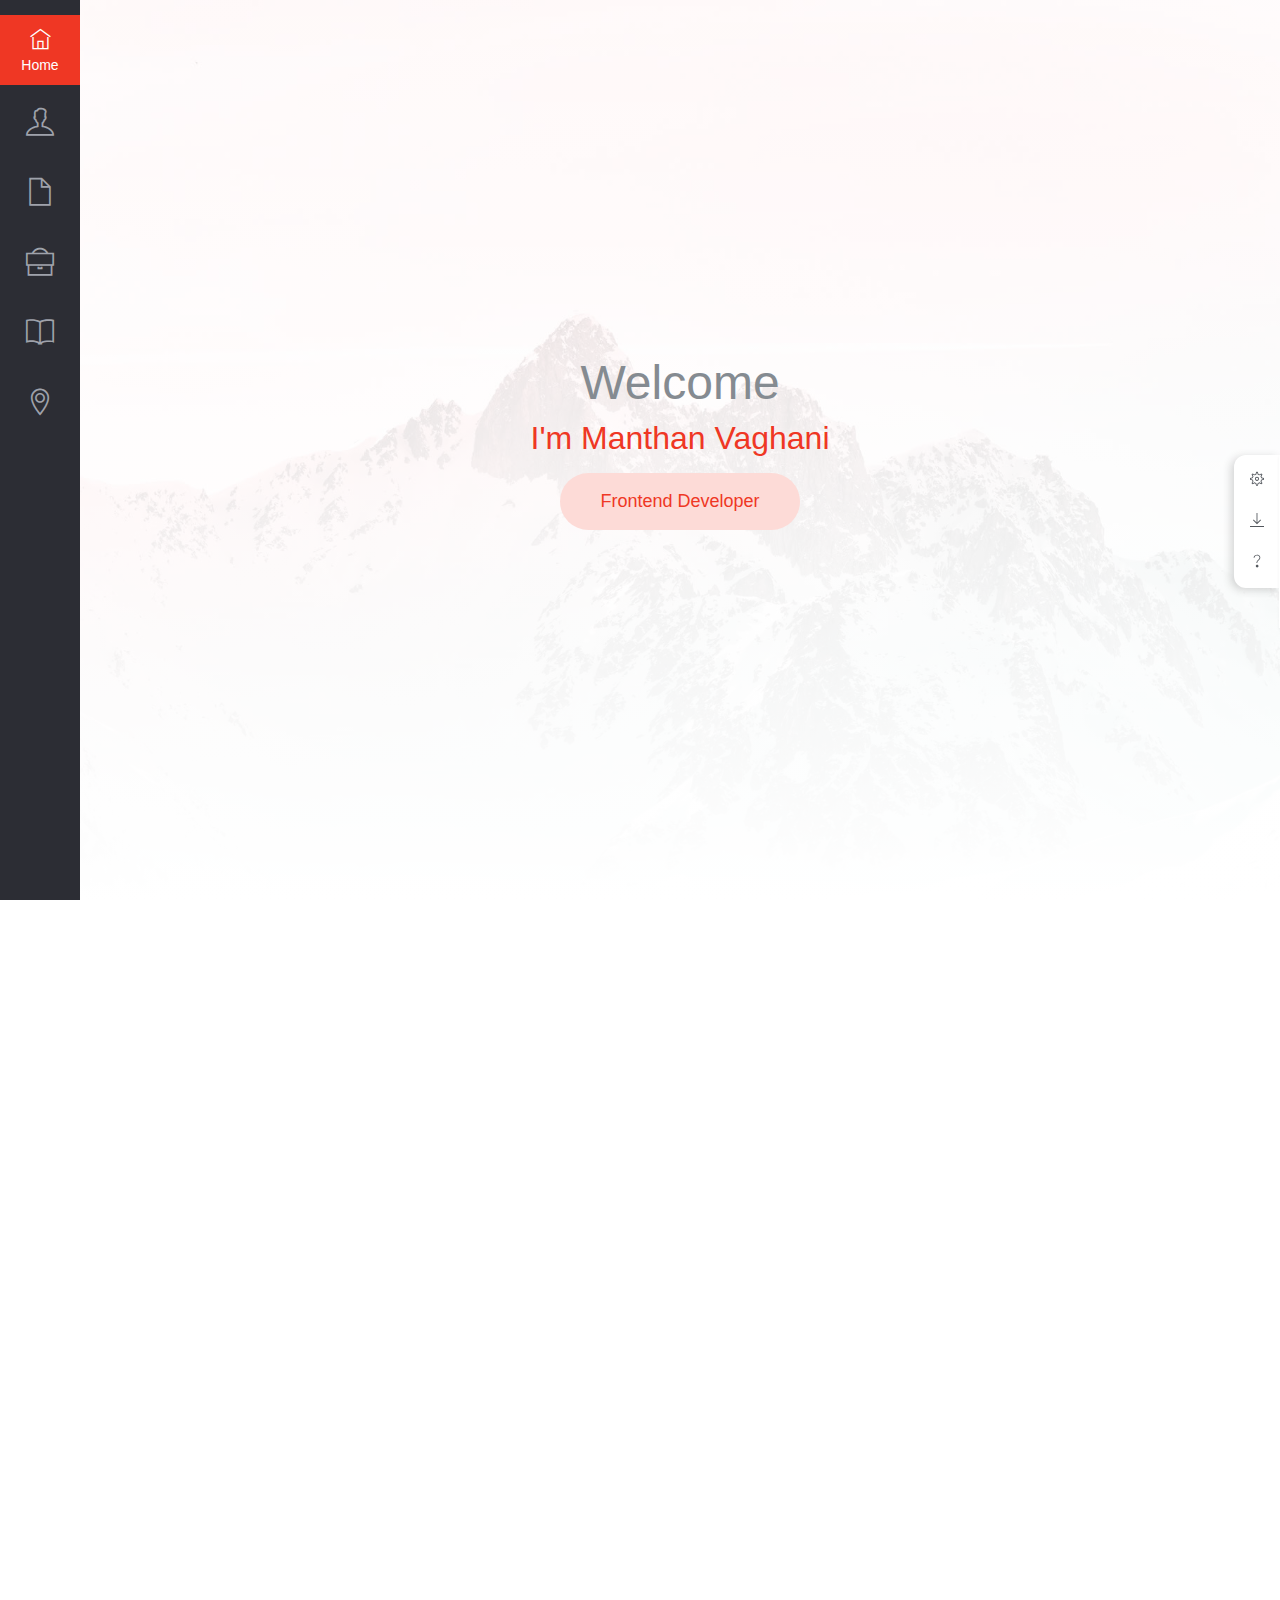
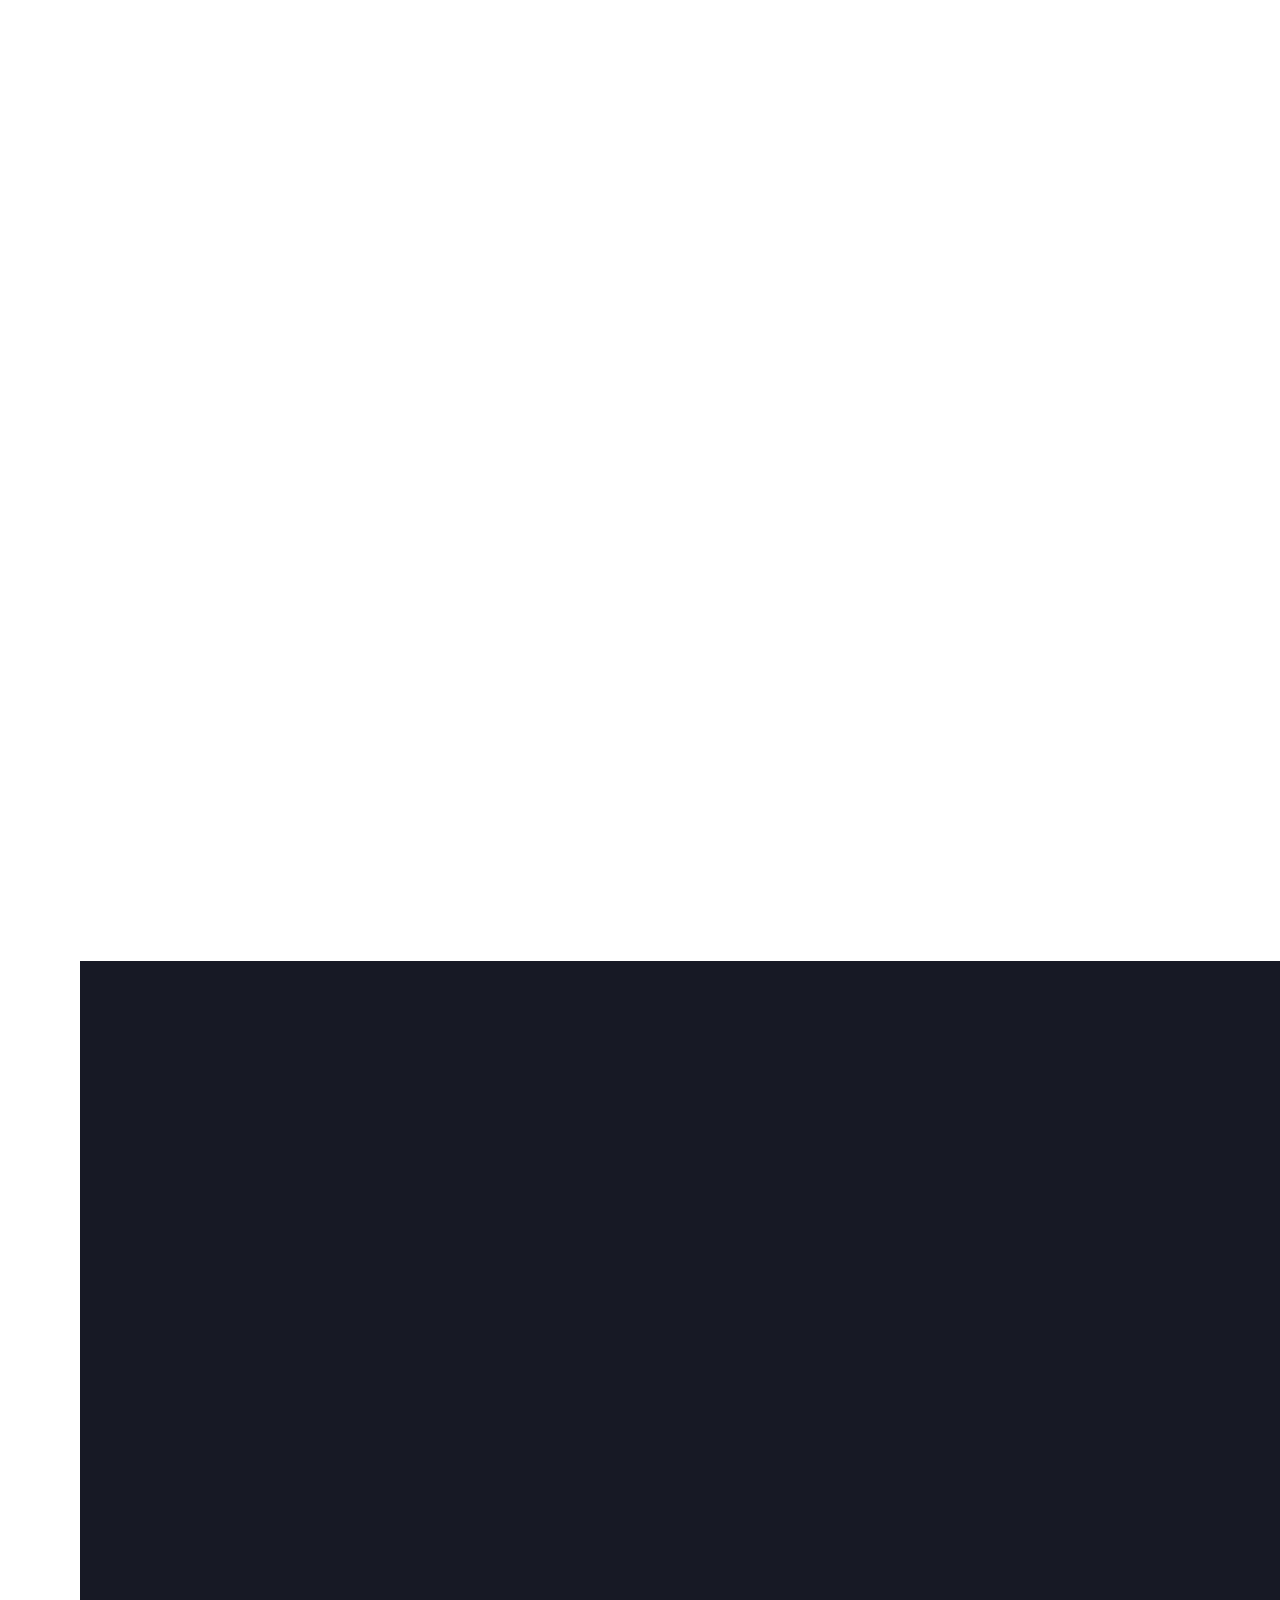
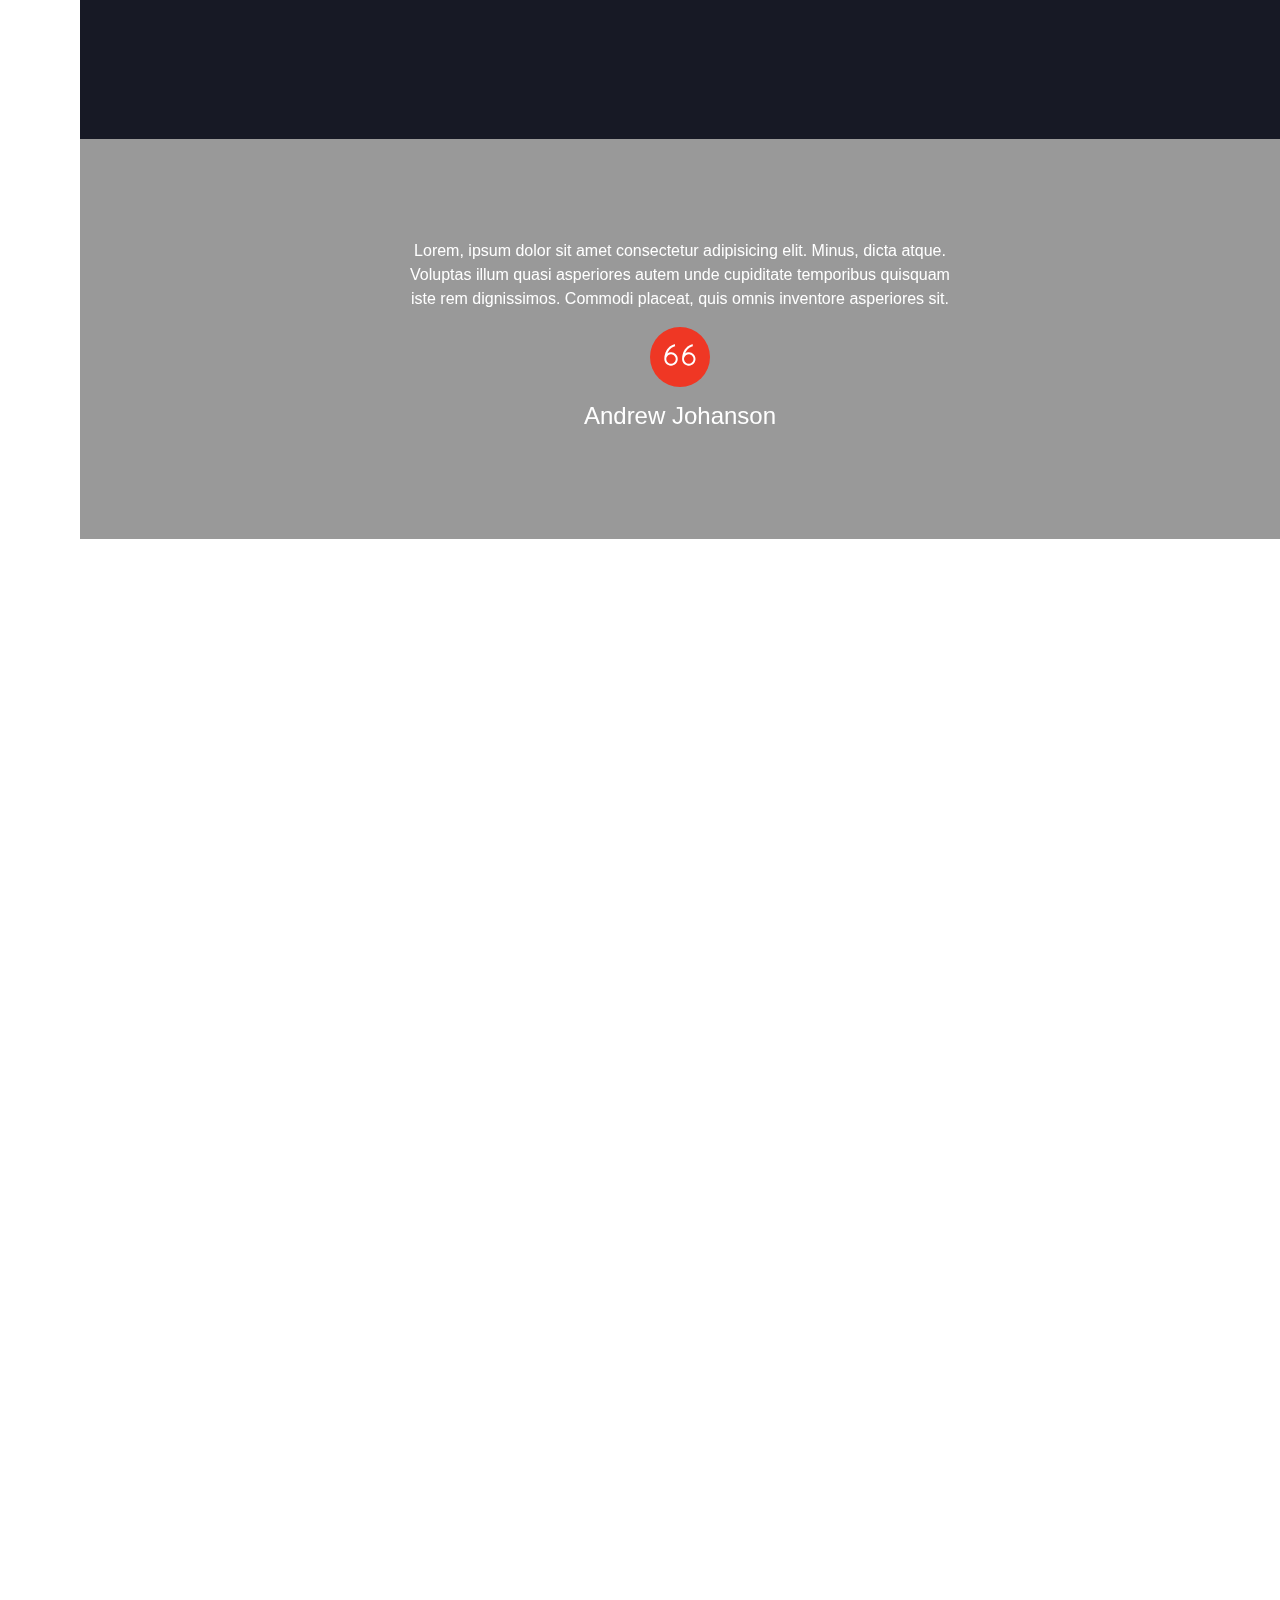
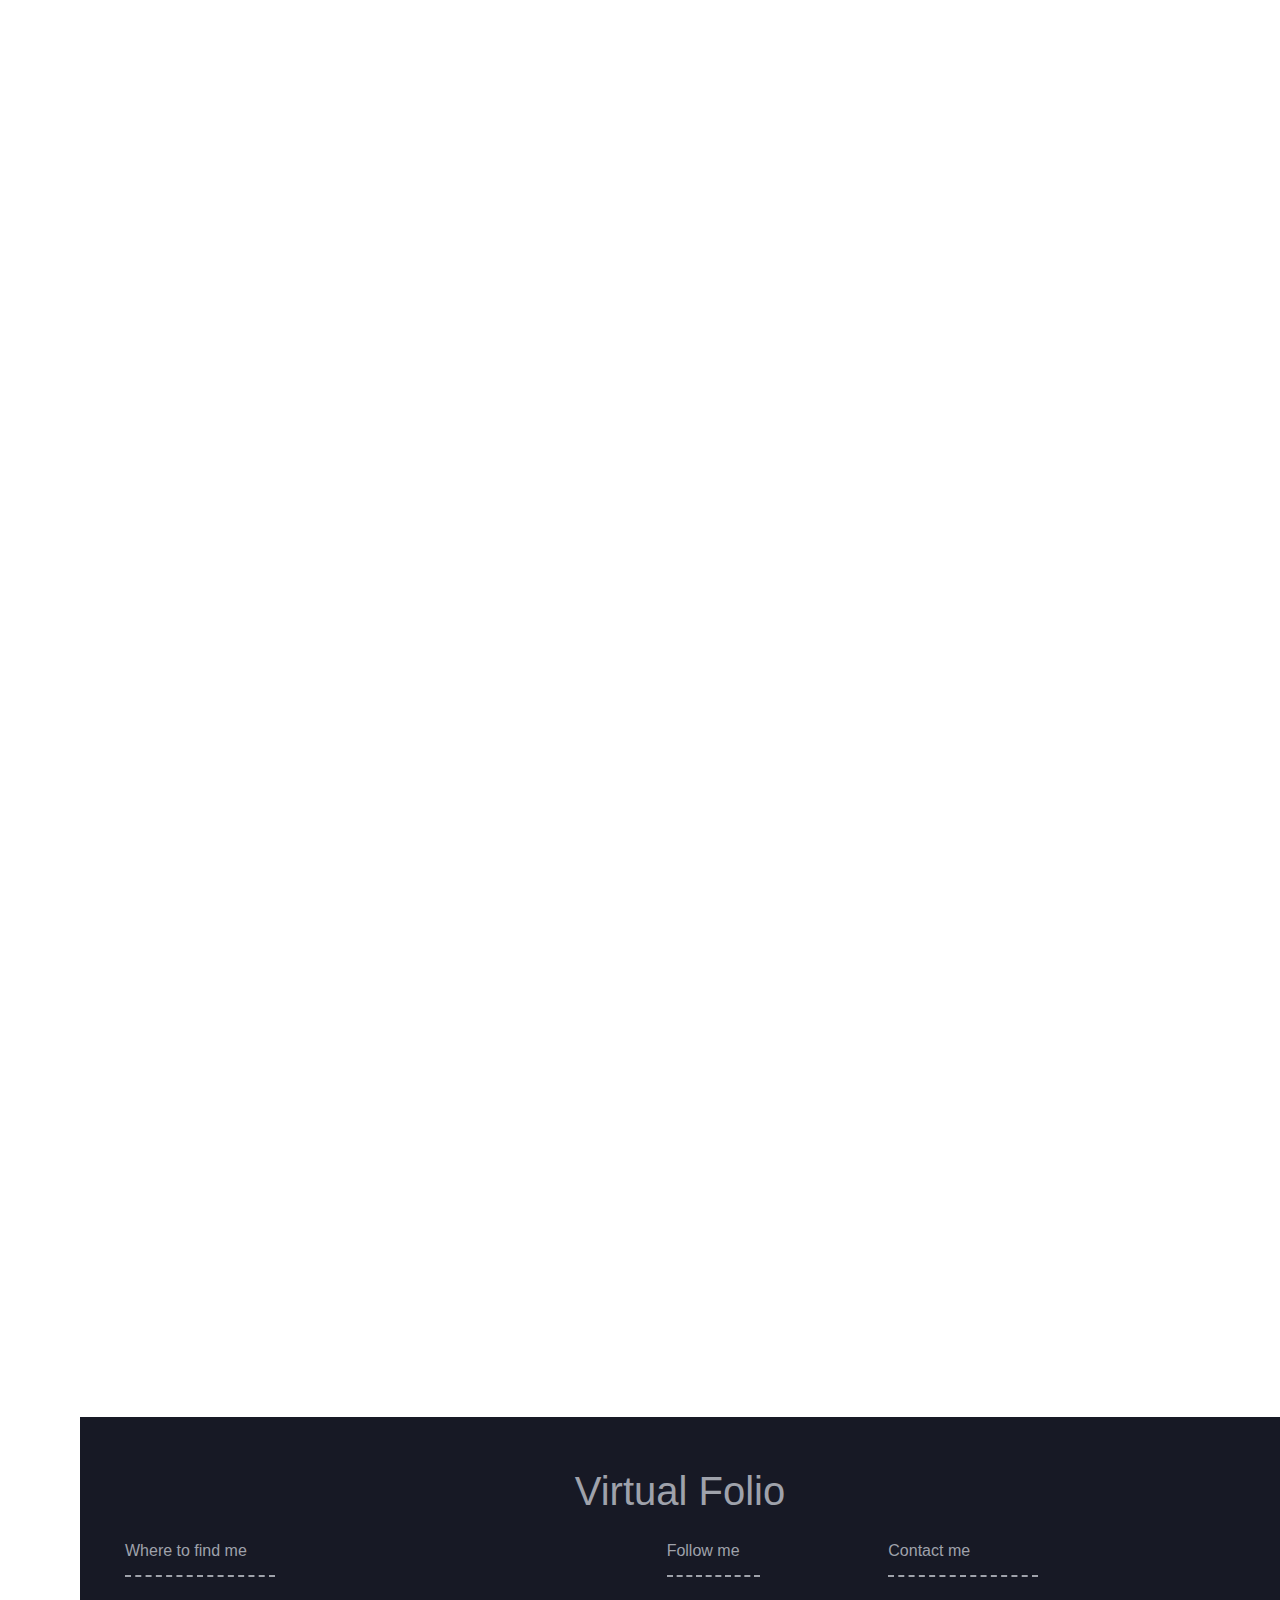
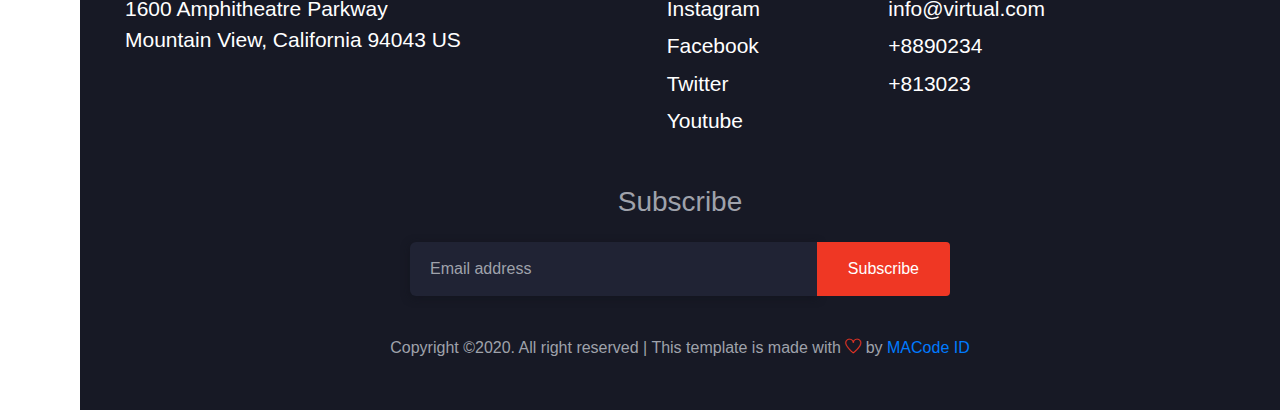
==== commit 53afb969: "Update index-2.html" ====
--- a/html/index-2.html
+++ b/html/index-2.html
@@ -8,7 +8,7 @@
   
   <meta name="copyright" content="MACode ID, https://www.macodeid.com/">
   
-  <title>Virtual Folio - Portfolio HTML5 Template</title>
+  <title>Manthan Vaghani</title>
   
   <link rel="shortcut icon" type="image/x-icon" href="../assets/favicon.ico">
   
@@ -133,8 +133,8 @@
     <div class="vg-page page-home" id="home" style="background-image: url(../assets/img/bg_image_2.jpg);">
       <div class="caption wow zoomInUp">
         <h1 class="fw-normal">Welcome</h1>
-        <h2 class="fw-medium fg-theme">I'm Stephen Doe</h2>
-        <p class="tagline">UI/UX & Web Designer</p>
+        <h2 class="fw-medium fg-theme">I'm Manthan Vaghani</h2>
+        <p class="tagline">Frontend Developer</p>
       </div>
     </div>
     
@@ -151,12 +151,12 @@
           <div class="col-md-6">
             <div class="caption wow fadeInRight">
               <h2 class="fg-dark">Stephen Doe</h2>
-              <p class="fg-theme fw-medium">UI/UX & Web Designer</p>
-              <p>There are many variations of passages of Lorem Ipsum available, but the majority have suffered alteration in some form</p>
+              <p class="fg-theme fw-medium">Frontend Developer</p>
+              <p>Angular | Node | React | Ionic | Aws | Mongodb</p>
               <ul class="theme-list">
-                <li class="fg-dark"><b>From:</b> Texas, US</li>
-                <li class="fg-dark"><b>Lives In:</b> Texas, US</li>
-                <li class="fg-dark"><b>Age:</b> 25</li>
+                <li class="fg-dark"><b>From:</b>Surat, Gujarat</li>
+                <li class="fg-dark"><b>Lives In:</b> Surat, Gujarat</li>
+                <li class="fg-dark"><b>Age:</b> 28</li>
                 <li class="fg-dark"><b>Gender:</b> Male</li>
               </ul>
               <button class="btn btn-theme btn-rounded">Download CV</button>
@@ -623,4 +623,4 @@
   <script async defer src="https://maps.googleapis.com/maps/api/js?key=AIzaSyAIA_zqjFMsJM_sxP9-6Pde5vVCTyJmUHM&callback=initMap"></script>
 
 </body>
-</html>+</html>
--- a/assets/css/minibar.virtual.css
+++ b/assets/css/minibar.virtual.css
@@ -1,797 +1,797 @@
 .divider {
-    display: block;
-    margin: -5px 0 16px 0;
-    max-width: 150px;
-    border-bottom: 2px dashed #9FA2AB;
+  display: block;
+  margin: -5px 0 16px 0;
+  max-width: 150px;
+  border-bottom: 2px dashed #9fa2ab;
 }
 
 .topbar-nav {
-    display: flex;
-    align-items: center;
-    padding-left: 15px;
+  display: flex;
+  align-items: center;
+  padding-left: 15px;
+  width: 100%;
+  height: 70px;
+  background-color: #2c2d34;
+  color: #fff;
+}
+
+.topbar-nav .brand img {
+  filter: brightness(200);
+}
+
+.topbar-nav h3 {
+  display: inline-block;
+  color: inherit;
+}
+
+.topbar-nav .toggle-menu {
+  margin-left: auto;
+  background-color: transparent;
+  color: #fff;
+  outline: none;
+  -webkit-transition: all 0.3s ease;
+  transition: all 0.3s ease;
+}
+
+.topbar-nav .toggle-menu:hover {
+  background-color: rgba(255, 255, 255, 0.1);
+}
+
+.minibar {
+  position: fixed;
+  display: none;
+  top: 70px;
+  left: 0;
+  width: 100%;
+  height: calc(100% - 70px);
+  background-color: #2c2d34;
+  overflow-y: auto;
+  z-index: 99;
+}
+
+.minibar .main-menu {
+  position: relative;
+  display: flex;
+  flex-direction: row;
+  flex-wrap: wrap;
+  padding-left: 0;
+  list-style: none;
+  height: 100%;
+}
+
+.main-menu .menu-item {
+  -ms-flex: 0 0 50%;
+  flex: 0 0 50%;
+  max-width: 50%;
+}
+
+.main-menu .menu-link {
+  display: block;
+  width: 100%;
+  height: 150px;
+  padding: 40px 0;
+  text-align: center;
+  text-decoration: none;
+  background-color: transparent;
+  color: #9fa2ab;
+  -webkit-transition: all 0.3s ease;
+  transition: all 0.3s ease;
+}
+
+.main-menu .menu-link .icon {
+  display: block;
+  font-size: 28px;
+  line-height: 40px;
+  color: inherit;
+  -webkit-transition: line-height 0.3s ease, font-size 0.3s ease;
+  transition: line-height 0.3s ease, font-size 0.3s ease;
+}
+
+.main-menu .menu-link .caption {
+  color: inherit;
+  font-size: 14px;
+  font-weight: 500;
+  opacity: 1;
+  visibility: visible;
+  -webkit-transition: opacity 0.3s ease, visibility 0.3s ease;
+  transition: opacity 0.3s ease, visibility 0.3s ease;
+}
+
+.main-menu .menu-link:hover,
+.main-menu .active .menu-link {
+  background-color: #52565c;
+  color: #fff;
+}
+
+@media (min-width: 600px) {
+  .topbar-nav {
+    display: none;
+  }
+
+  .minibar {
+    display: block !important;
+    top: 0;
+    left: 0;
+    padding: 15px 0;
+    width: 80px;
+    height: 100%;
+  }
+
+  .minibar .toggle-bar {
+    display: none;
+  }
+
+  .minibar .main-menu {
+    flex-direction: column;
+    flex-wrap: wrap;
+  }
+
+  .main-menu .menu-item {
+    -ms-flex: 0 0 100%;
+    flex: 0 0 100%;
+    max-width: 100%;
+  }
+
+  .main-menu .menu-link {
     width: 100%;
     height: 70px;
-    background-color: #2C2D34;
-    color: #fff;
-}
-
-.topbar-nav .brand img {
-    filter: brightness(200);
-}
-
-.topbar-nav h3 {
-    display: inline-block;
-    color: inherit;
-}
-
-.topbar-nav .toggle-menu {
-    margin-left: auto;
-    background-color: transparent;
-    color: #fff;
-    outline: none;
-    -webkit-transition: all .3s ease;
-    transition: all .3s ease;
-}
-
-.topbar-nav .toggle-menu:hover {
-    background-color: rgba(255,255,255,0.1);
-}
-
-.minibar {
-    position: fixed;
-    display: none;
-    top: 70px;
-    left: 0;
-    width: 100%;
-    height: calc(100% - 70px);
-    background-color: #2C2D34;
-    overflow-y: auto;
-    z-index: 99;
-}
-
-.minibar .main-menu {
-    position: relative;
-    display: flex;
-    flex-direction: row;
-    flex-wrap: wrap;
-    padding-left: 0;
-    list-style: none;
-    height: 100%;
-}
-
-.main-menu .menu-item {
-    -ms-flex: 0 0 50%;
-    flex: 0 0 50%;
-    max-width: 50%;
-}
-
-.main-menu .menu-link {
-    display: block;
-    width: 100%;
-    height: 150px;
-    padding: 40px 0;
-    text-align: center;
-    text-decoration: none;
-    background-color: transparent;
-    color: #9FA2AB;
-    -webkit-transition: all .3s ease;
-            transition: all .3s ease;
-}
-
-.main-menu .menu-link .icon {
-    display: block;
+    padding: 10px 0;
+  }
+
+  .main-menu .menu-link .icon {
     font-size: 28px;
-    line-height: 40px;
-    color: inherit;
-    -webkit-transition: line-height .3s ease, font-size .3s ease;
-            transition: line-height .3s ease, font-size .3s ease;
-}
-
-.main-menu .menu-link .caption {
-    color: inherit;
+    line-height: 55px;
+  }
+
+  .main-menu .menu-link .caption {
     font-size: 14px;
-    font-weight: 500;
+    opacity: 0;
+    visibility: hidden;
+  }
+
+  .main-menu .menu-link:hover .icon,
+  .main-menu .active .menu-link .icon {
+    line-height: 28px;
+    font-size: 21px;
+  }
+
+  .main-menu .menu-link:hover .caption,
+  .main-menu .active .menu-link .caption {
     opacity: 1;
     visibility: visible;
-    -webkit-transition: opacity .3s ease, visibility .3s ease;
-            transition: opacity .3s ease, visibility .3s ease;
-}
-
-.main-menu .menu-link:hover,
-.main-menu .active .menu-link {
-    background-color: #52565c;
-    color: #fff;
+  }
+}
+
+.vg-main-wrapper {
+  position: relative;
+  display: block;
+  width: 100%;
 }
 
 @media (min-width: 600px) {
-    .topbar-nav {
-        display: none;
-    }
-
-    .minibar {
-        display: block !important;
-        top: 0;
-        left: 0;
-        padding: 15px 0;
-        width: 80px;
-        height: 100%;
-    }
-
-    .minibar .toggle-bar {
-        display: none;
-    }
-
-    .minibar .main-menu {
-        flex-direction: column;
-        flex-wrap: wrap;
-    }
-
-    .main-menu .menu-item {
-        -ms-flex: 0 0 100%;
-        flex: 0 0 100%;
-        max-width: 100%;
-    }
-
-    .main-menu .menu-link {
-        width: 100%;
-        height: 70px;
-        padding: 10px 0;
-    }
-
-    .main-menu .menu-link .icon {
-        font-size: 28px;
-        line-height: 55px;
-    }
-
-    .main-menu .menu-link .caption {
-        font-size: 14px;
-        opacity: 0;
-        visibility: hidden;
-    }
-
-    .main-menu .menu-link:hover .icon, .main-menu .active .menu-link .icon {
-        line-height: 28px;
-        font-size: 21px;
-    }
-    
-    .main-menu .menu-link:hover .caption, .main-menu .active .menu-link .caption {
-        opacity: 1;
-        visibility: visible;
-    }
-}
-
-.vg-main-wrapper {
-    position: relative;
-    display: block;
-    width: 100%;
-}
-
-@media (min-width: 600px) {
-    .vg-main-wrapper {
-        margin-left: 80px;
-        width: calc(100% - 80px);
-    }
+  .vg-main-wrapper {
+    margin-left: 80px;
+    width: calc(100% - 80px);
+  }
 }
 
 /* Filterable button */
 .filterable-button {
-    position: relative;
-    display: flex;
-    flex-direction: row;
-    justify-content: center;
-    flex-wrap: wrap;
-    margin-left: auto;
-    margin-right: auto;
-    width: 100%;
-    max-width: 400px;
+  position: relative;
+  display: flex;
+  flex-direction: row;
+  justify-content: center;
+  flex-wrap: wrap;
+  margin-left: auto;
+  margin-right: auto;
+  width: 100%;
+  max-width: 400px;
 }
 
 .filterable-button .btn {
-    padding: 5px 16px;
-    margin: 6px;
-    font-size: 14px;
-    border-radius: 40px;
-    background-color: transparent;
-    color: #747474;
-    box-shadow: 0 0 0 2px #747474;
-    font-weight: bold;
+  padding: 5px 16px;
+  margin: 6px;
+  font-size: 14px;
+  border-radius: 40px;
+  background-color: transparent;
+  color: #747474;
+  box-shadow: 0 0 0 2px #747474;
+  font-weight: bold;
 }
 
 .filterable-button .btn:hover {
-    background-color: #747474;
-    color: #fff;
+  background-color: #747474;
+  color: #fff;
 }
 
 .filterable-button .btn.selected,
 .filterable-button .btn:focus {
-    background-color: #747474;
-    color: #fff;
-    box-shadow: 0 0 0 2px #fff, 0 0 0 4px #747474;
+  background-color: #747474;
+  color: #fff;
+  box-shadow: 0 0 0 2px #fff, 0 0 0 4px #747474;
 }
 
 /* Testimonial */
 .testi-carousel {
-    position: relative;
-    width: 100%;
-    background-attachment: fixed;
-    background-position: center center;
-    background-size: cover;
+  position: relative;
+  width: 100%;
+  background-attachment: fixed;
+  background-position: center center;
+  background-size: cover;
 }
 
 .testi-carousel::before {
-    content: "";
-    position: absolute;
-    top: 0;
-    left: 0;
-    width: 100%;
-    height: 100%;
-    background-color: rgba(0, 0, 0, 0.4);
-    z-index: -1;
+  content: "";
+  position: absolute;
+  top: 0;
+  left: 0;
+  width: 100%;
+  height: 100%;
+  background-color: rgba(0, 0, 0, 0.4);
+  z-index: -1;
 }
 
 .testi-carousel .item {
-    display: flex;
-    margin: 0 auto;
-    flex-direction: row;
-    align-items: center;
-    justify-content: center;
-    flex-wrap: wrap;
-    align-content: center;
-    width: 100%;
-    max-width: 550px;
-    height: 400px;
-    color: #fff;
-    text-align: center;
+  display: flex;
+  margin: 0 auto;
+  flex-direction: row;
+  align-items: center;
+  justify-content: center;
+  flex-wrap: wrap;
+  align-content: center;
+  width: 100%;
+  max-width: 550px;
+  height: 400px;
+  color: #fff;
+  text-align: center;
 }
 
 .testi-carousel .item .iconic {
-    display: block;
-    margin-bottom: 15px;
-    width: 60px;
-    height: 60px;
-    line-height: 60px;
-    font-size: 32px;
-    background-color: #52565c;
-    color: #fff;
-    border-radius: 50%;
+  display: block;
+  margin-bottom: 15px;
+  width: 60px;
+  height: 60px;
+  line-height: 60px;
+  font-size: 32px;
+  background-color: #52565c;
+  color: #fff;
+  border-radius: 50%;
 }
 
 .testi-carousel .item h4 {
-    display: block;
-    width: 100%;
-    color: #fff;
+  display: block;
+  width: 100%;
+  color: #fff;
 }
 
 /* Timeline */
 .timeline {
-    position: relative;
-    display: block;
-    list-style: none;
-    padding-left: 0;
-    width: 100%;
+  position: relative;
+  display: block;
+  list-style: none;
+  padding-left: 0;
+  width: 100%;
 }
 
 .timeline::before {
-    content: '';
-    position: absolute;
-    top: 0;
-    bottom: 0;
-    left: 0;
-    margin: auto;
-    width: 2px;
-    height: 95%;
-    background-color: #e3e5e9;
+  content: "";
+  position: absolute;
+  top: 0;
+  bottom: 0;
+  left: 0;
+  margin: auto;
+  width: 2px;
+  height: 95%;
+  background-color: #e3e5e9;
 }
 
 .timeline li {
-    position: relative;
-    display: block;
-    padding-left: 30px;
-    margin-bottom: 20px;
+  position: relative;
+  display: block;
+  padding-left: 30px;
+  margin-bottom: 20px;
 }
 
 .timeline li::before {
-    content: '';
-    position: absolute;
-    top: 8px;
-    left: -8px;
-    width: 18px;
-    height: 18px;
-    background-color: #747474;
-    border: 3px solid #fff;
-    border-radius: 50%;
+  content: "";
+  position: absolute;
+  top: 8px;
+  left: -8px;
+  width: 18px;
+  height: 18px;
+  background-color: #747474;
+  border: 3px solid #fff;
+  border-radius: 50%;
 }
 
 .timeline li .title {
-    width: 150px;
-    padding: 6px 20px;
-    background-color: #747474;
-    color: #fff;
-    font-weight: 500;
-    border-radius: 30px 0 60px 30px;
+  min-width: 150px;
+  padding: 6px 20px;
+  width: max-content;
+  background-color: #747474;
+  color: #fff;
+  font-weight: 500;
+  border-radius: 30px 0 60px 30px;
 }
 
 .timeline li .details {
-    background-color: #f4f5f8;
-    margin-top: 8px;
-    padding: 20px;
-    border-radius: 4px;
+  background-color: #f4f5f8;
+  margin-top: 8px;
+  padding: 20px;
+  border-radius: 4px;
 }
 
 .timeline li .details h5,
 .timeline li .details p {
-    margin-bottom: 0;
+  margin-bottom: 0;
 }
 
 .timeline li .details small {
-    display: block;
-    font-weight: 500;
-    font-size: 14px;
-    margin-top: 5px;
-    margin-bottom: 10px;
-}
-
+  display: block;
+  font-weight: 500;
+  font-size: 14px;
+  margin-top: 5px;
+  margin-bottom: 10px;
+}
 
 /* Page Style */
 .vg-page {
-    position: relative;
-    padding: 70px 16px;
-    color: #858B91;
-    z-index: 10;
-    overflow: hidden;
+  position: relative;
+  padding: 70px 16px;
+  color: #858b91;
+  z-index: 10;
+  overflow: hidden;
 }
 
 .page-home {
-    display: block;
-    width: 100%;
-    height: 100vh;
-    background-repeat: no-repeat;
-    background-size: cover;
-    background-position: center center;
-    overflow: hidden;
+  display: block;
+  width: 100%;
+  height: 100vh;
+  background-repeat: no-repeat;
+  background-size: cover;
+  background-position: center center;
+  overflow: hidden;
 }
 
 .page-home::before {
-    content: "";
-    position: absolute;
-    top: 0;
-    left: 0;
-    width: 100%;
-    height: 100%;
-    background: linear-gradient(rgba(255,255,255,0.8), #fff);
-    z-index: 2;
+  content: "";
+  position: absolute;
+  top: 0;
+  left: 0;
+  width: 100%;
+  height: 100%;
+  background: linear-gradient(rgba(255, 255, 255, 0.8), #fff);
+  z-index: 2;
 }
 
 .page-home .caption {
-    position: relative;
-    display: flex;
-    flex-direction: column;
-    justify-content: center;
-    align-items: center;
-    height: 100%;
-    z-index: 10;
+  position: relative;
+  display: flex;
+  flex-direction: column;
+  justify-content: center;
+  align-items: center;
+  height: 100%;
+  z-index: 10;
 }
 
 .page-home .caption h1 {
-    font-size: 3rem;
+  font-size: 3rem;
 }
 
 .page-home .caption .tagline {
-    margin-top: 8px;
-    padding: 15px 40px;
-    background-color: #fddbd7;
-    color: #EF3724;
-    border-radius: 40px;
-    font-weight: 500;
-    font-size: 18px;
+  margin-top: 8px;
+  padding: 15px 40px;
+  background-color: #fddbd7;
+  color: #ef3724;
+  border-radius: 40px;
+  font-weight: 500;
+  font-size: 18px;
 }
 
 /* About */
 .page-about .img-place {
-    margin: 16px auto;
-    width: 250px;
-    height: 250px;
-    border-radius: 50%;
+  margin: 16px auto;
+  width: 250px;
+  height: 250px;
+  border-radius: 50%;
 }
 
 @media (min-width: 600px) {
-    .page-about .img-place {
-        width: 300px;
-        height: 300px;
-    }
+  .page-about .img-place {
+    width: 300px;
+    height: 300px;
+  }
 }
 
 /* Services */
 .page-service {
-    background-color: #171925;
-    color: #9FA2AB;
+  background-color: #171925;
+  color: #9fa2ab;
 }
 
 .page-service .card {
-    margin: 32px 0;
-    background-color: #202334;
+  margin: 32px 0;
+  background-color: #202334;
 }
 
 .page-service .card .iconic {
-    font-size: 40px;
-    color: #fff;
+  font-size: 40px;
+  color: #fff;
 }
 
 .page-service .card .btn-theme {
-    position: absolute;
-    left: 0;
-    right: 0;
-    bottom: -24px;
-    margin: auto;
-    padding: 10px 24px;
-    width: 140px;
-    box-shadow: none;
+  position: absolute;
+  left: 0;
+  right: 0;
+  bottom: -24px;
+  margin: auto;
+  padding: 10px 24px;
+  width: 140px;
+  box-shadow: none;
 }
 
 /* Blog */
 /* Blog list */
 .post-grid {
-    justify-content: center;
+  justify-content: center;
 }
 
 .post-grid .card {
-    margin: 2rem auto;
-    max-width: 320px;
-    border: 0;
-    background-color: #fff;
-    -webkit-transition: box-shadow .3s ease;
-       -moz-transition: box-shadow .3s ease;
-            transition: box-shadow .3s ease;
-    box-shadow: 0 4px 30px rgba(140, 152, 164, 0.2);
+  margin: 2rem auto;
+  max-width: 320px;
+  border: 0;
+  background-color: #fff;
+  -webkit-transition: box-shadow 0.3s ease;
+  -moz-transition: box-shadow 0.3s ease;
+  transition: box-shadow 0.3s ease;
+  box-shadow: 0 4px 30px rgba(140, 152, 164, 0.2);
 }
 
 .post-grid .card:hover {
-    box-shadow: 0 4px 30px rgba(140, 152, 164, 0.4);
+  box-shadow: 0 4px 30px rgba(140, 152, 164, 0.4);
 }
 
 .post-grid .card .caption {
-    padding: 20px 16px;
+  padding: 20px 16px;
 }
 
 .post-grid .post-category {
-    font-weight: 500;
-    color: #9FA2AB;
-    text-decoration: none;
+  font-weight: 500;
+  color: #9fa2ab;
+  text-decoration: none;
 }
 
 .post-grid .post-title {
-    display: table-row;
-    color: #6c727c;
-    font-weight: 500;
-    font-size: 21px;
-    text-decoration: none;
+  display: table-row;
+  color: #6c727c;
+  font-weight: 500;
+  font-size: 21px;
+  text-decoration: none;
 }
 
 .post-grid .post-title:hover,
 .post-grid .post-title:focus {
-    color: #52565c;
+  color: #52565c;
 }
 
 .post-grid .post-date {
-    font-size: 13px;
-    color: #777;
-}
-
+  font-size: 13px;
+  color: #777;
+}
 
 .tag-lists {
-    position: relative;
-    display: block;
-    margin: 0;padding: 0;
-    list-style: none;
+  position: relative;
+  display: block;
+  margin: 0;
+  padding: 0;
+  list-style: none;
 }
 
 .tag-lists::after {
-    content: '';
-    display: table;
-    clear: both;
+  content: "";
+  display: table;
+  clear: both;
 }
 
 .tag-lists li {
-    display: block;
-    float: left;
+  display: block;
+  float: left;
 }
 
 .tag-lists li a {
-    display: block;
-    margin: 5px;padding: 3px 10px;
-    font-size: 12px;
-    background-color: #f1f3f5;
-    color: #333;
-    text-decoration: none;
-    -webkit-transition: all .3s;
-       -moz-transition: all .3s;
-            transition: all .3s;
+  display: block;
+  margin: 5px;
+  padding: 3px 10px;
+  font-size: 12px;
+  background-color: #f1f3f5;
+  color: #333;
+  text-decoration: none;
+  -webkit-transition: all 0.3s;
+  -moz-transition: all 0.3s;
+  transition: all 0.3s;
 }
 
 .tag-lists li a:hover {
-    background-color: #8e9399;
-    color: #fff;
+  background-color: #8e9399;
+  color: #fff;
 }
 
 /* Share */
 .sharer {
-    position: relative;
-    display: block;
-    margin: 0;padding: 0;
-    list-style: none;
+  position: relative;
+  display: block;
+  margin: 0;
+  padding: 0;
+  list-style: none;
 }
 
 .sharer .sharer-link {
-    display: inline-block;
-    margin: 3px;
-    width: 35px;height: 35px;
-    border-radius: 50%;
-    text-align: center;text-decoration: none;
-    line-height: 35px;
-    font-size: 12px;
-    background-color: #fff;
-    border: 1px solid #ddd;
+  display: inline-block;
+  margin: 3px;
+  width: 35px;
+  height: 35px;
+  border-radius: 50%;
+  text-align: center;
+  text-decoration: none;
+  line-height: 35px;
+  font-size: 12px;
+  background-color: #fff;
+  border: 1px solid #ddd;
 }
 
 .sharer .sharer-link:hover {
-    background-color: #fd7e14;
-    color: #fff;
-    border-color: transparent;
-}
-
+  background-color: #fd7e14;
+  color: #fff;
+  border-color: transparent;
+}
 
 /* Contact */
 .vg-maps {
-    width: 100%;
-    height: 450px;
-    background-color: #f8f9fa;
+  width: 100%;
+  height: 450px;
+  background-color: #f8f9fa;
 }
 
 .vg-contact-form {
-    margin: 0 auto;
-    padding: 30px 0;
-    max-width: 400px;
+  margin: 0 auto;
+  padding: 30px 0;
+  max-width: 400px;
 }
 
 .vg-contact-form .form-control {
-    margin: 8px 0;
-}
-
+  margin: 8px 0;
+}
 
 /* Footer */
 .vg-footer {
-    position: relative;
-    display: block;
-    margin: 0;
-    padding: 50px 0;
-    background-color: #171925;
-    color: #9FA2AB;
+  position: relative;
+  display: block;
+  margin: 0;
+  padding: 50px 0;
+  background-color: #171925;
+  color: #9fa2ab;
 }
 
 .footer-info {
-    max-width: 350px;
+  max-width: 350px;
 }
 
 .vg-footer .list-unstyled a,
 .vg-footer .list-unstyled li {
-    margin-bottom: 6px;
-    font-size: 21px;
-    color: #fff;
+  margin-bottom: 6px;
+  font-size: 21px;
+  color: #fff;
 }
 
 .vg-footer .form-control {
-    padding-left: 20px;
-    padding-right: 20px;
-    background-color: #202334;
-    color: #9FA2AB;
-    border: 0;
-    box-shadow: 0 2px 8px rgba(16, 18, 27, 0.6);
+  padding-left: 20px;
+  padding-right: 20px;
+  background-color: #202334;
+  color: #9fa2ab;
+  border: 0;
+  box-shadow: 0 2px 8px rgba(16, 18, 27, 0.6);
 }
 
 .vg-footer .form-control:focus {
-    box-shadow: 0 2px 8px rgba(16, 18, 27, 0.6);
+  box-shadow: 0 2px 8px rgba(16, 18, 27, 0.6);
 }
 
 .vg-footer form .btn-theme {
-    margin: 0;
-    padding-top: 14px;
-    padding-bottom: 14px;
-    box-shadow: none;
-    border-radius: 0 4px 4px 0;
-    z-index: 9;
+  margin: 0;
+  padding-top: 14px;
+  padding-bottom: 14px;
+  box-shadow: none;
+  border-radius: 0 4px 4px 0;
+  z-index: 9;
 }
 
 /* Theme color style */
 /* Theme Red */
 .theme-red .topbar-nav .toggle-menu:hover {
-    color: #EF3724;
+  color: #ef3724;
 }
 
 .theme-red .main-menu .menu-link:hover,
 .theme-red .main-menu .active .menu-link {
-    background-color: #EF3724;
+  background-color: #ef3724;
 }
 
 .theme-red .filterable-button .btn.selected,
 .theme-red .filterable-button .btn:focus {
-    background-color: #EF3724;
-    color: #fff;
-    box-shadow: 0 0 0 2px #fff, 0 0 0 4px #EF3724;
+  background-color: #ef3724;
+  color: #fff;
+  box-shadow: 0 0 0 2px #fff, 0 0 0 4px #ef3724;
 }
 
 .theme-red .timeline li:first-child .title {
-    background-color: #EF3724;
+  background-color: #ef3724;
 }
 
 .theme-red .timeline li:first-child::before {
-    background-color: #EF3724;
-    box-shadow: 0 0 0 2px #EF3724;
+  background-color: #ef3724;
+  box-shadow: 0 0 0 2px #ef3724;
 }
 
 .theme-red .testi-carousel .item .iconic {
-    background-color: #EF3724;
+  background-color: #ef3724;
 }
 
 .theme-red .post-grid .post-category {
-    color: #EF3724;
-}
-
+  color: #ef3724;
+}
 
 /* Theme Blue */
 .theme-blue .topbar-nav .toggle-menu:hover {
-    color: #2960f7;
+  color: #2960f7;
 }
 
 .theme-blue .main-menu .menu-link:hover,
 .theme-blue .main-menu .active .menu-link {
-    background-color: #2960f7;
+  background-color: #2960f7;
 }
 
 .theme-blue .filterable-button .btn.selected,
 .theme-blue .filterable-button .btn:focus {
-    background-color: #2960f7;
-    color: #fff;
-    box-shadow: 0 0 0 2px #fff, 0 0 0 4px #2960f7;
+  background-color: #2960f7;
+  color: #fff;
+  box-shadow: 0 0 0 2px #fff, 0 0 0 4px #2960f7;
 }
 
 .theme-blue .timeline li:first-child .title {
-    background-color: #2960f7;
+  background-color: #2960f7;
 }
 
 .theme-blue .timeline li:first-child::before {
-    background-color: #2960f7;
-    box-shadow: 0 0 0 2px #2960f7;
+  background-color: #2960f7;
+  box-shadow: 0 0 0 2px #2960f7;
 }
 
 .theme-blue .testi-carousel .item .iconic {
-    background-color: #2960f7;
+  background-color: #2960f7;
 }
 
 .theme-blue .page-home .caption .tagline {
-    background-color: #dae3fd;
-    color: #2960f7;
+  background-color: #dae3fd;
+  color: #2960f7;
 }
 
 .theme-blue .post-grid .post-category {
-    color: #2960f7;
-}
-
+  color: #2960f7;
+}
 
 /* Theme Green */
 .theme-green .topbar-nav .toggle-menu:hover {
-    color: #8cc63f;
+  color: #8cc63f;
 }
 
 .theme-green .main-menu .menu-link:hover,
 .theme-green .main-menu .active .menu-link {
-    background-color: #8cc63f;
+  background-color: #8cc63f;
 }
 
 .theme-green .filterable-button .btn.selected,
 .theme-green .filterable-button .btn:focus {
-    background-color: #8cc63f;
-    color: #fff;
-    box-shadow: 0 0 0 2px #fff, 0 0 0 4px #8cc63f;
+  background-color: #8cc63f;
+  color: #fff;
+  box-shadow: 0 0 0 2px #fff, 0 0 0 4px #8cc63f;
 }
 
 .theme-green .timeline li:first-child .title {
-    background-color: #8cc63f;
+  background-color: #8cc63f;
 }
 
 .theme-green .timeline li:first-child::before {
-    background-color: #8cc63f;
-    box-shadow: 0 0 0 2px #8cc63f;
+  background-color: #8cc63f;
+  box-shadow: 0 0 0 2px #8cc63f;
 }
 
 .theme-green .testi-carousel .item .iconic {
-    background-color: #8cc63f;
+  background-color: #8cc63f;
 }
 
 .theme-green .page-home .caption .tagline {
-    background-color: #ddf3c2;
-    color: #8cc63f;
+  background-color: #ddf3c2;
+  color: #8cc63f;
 }
 
 .theme-green .post-grid .post-category {
-    color: #8cc63f;
-}
-
+  color: #8cc63f;
+}
 
 /* Theme Orange */
 .theme-orange .topbar-nav .toggle-menu:hover {
-    color: #fd7e14;
+  color: #fd7e14;
 }
 
 .theme-orange .main-menu .menu-link:hover,
 .theme-orange .main-menu .active .menu-link {
-    background-color: #fd7e14;
+  background-color: #fd7e14;
 }
 
 .theme-orange .filterable-button .btn.selected,
 .theme-orange .filterable-button .btn:focus {
-    background-color: #fd7e14;
-    color: #fff;
-    box-shadow: 0 0 0 2px #fff, 0 0 0 4px #fd7e14;
+  background-color: #fd7e14;
+  color: #fff;
+  box-shadow: 0 0 0 2px #fff, 0 0 0 4px #fd7e14;
 }
 
 .theme-orange .timeline li:first-child .title {
-    background-color: #fd7e14;
+  background-color: #fd7e14;
 }
 
 .theme-orange .timeline li:first-child::before {
-    background-color: #fd7e14;
-    box-shadow: 0 0 0 2px #fd7e14;
+  background-color: #fd7e14;
+  box-shadow: 0 0 0 2px #fd7e14;
 }
 
 .theme-orange .testi-carousel .item .iconic {
-    background-color: #fd7e14;
+  background-color: #fd7e14;
 }
 
 .theme-orange .page-home .caption .tagline {
-    background-color: #fcdfc7;
-    color: #fd7e14;
+  background-color: #fcdfc7;
+  color: #fd7e14;
 }
 
 .theme-orange .post-grid .post-category {
-    color: #fd7e14;
-}
-
+  color: #fd7e14;
+}
 
 /* Theme Purple */
 .theme-purple .topbar-nav .toggle-menu:hover {
-    color: #6f42c1;
+  color: #6f42c1;
 }
 
 .theme-purple .main-menu .menu-link:hover,
 .theme-purple .main-menu .active .menu-link {
-    background-color: #6f42c1;
+  background-color: #6f42c1;
 }
 
 .theme-purple .filterable-button .btn.selected,
 .theme-purple .filterable-button .btn:focus {
-    background-color: #6f42c1;
-    color: #fff;
-    box-shadow: 0 0 0 2px #fff, 0 0 0 4px #6f42c1;
+  background-color: #6f42c1;
+  color: #fff;
+  box-shadow: 0 0 0 2px #fff, 0 0 0 4px #6f42c1;
 }
 
 .theme-purple .timeline li:first-child .title {
-    background-color: #6f42c1;
+  background-color: #6f42c1;
 }
 
 .theme-purple .timeline li:first-child::before {
-    background-color: #6f42c1;
-    box-shadow: 0 0 0 2px #6f42c1;
+  background-color: #6f42c1;
+  box-shadow: 0 0 0 2px #6f42c1;
 }
 
 .theme-purple .testi-carousel .item .iconic {
-    background-color: #6f42c1;
+  background-color: #6f42c1;
 }
 
 .theme-purple .page-home .caption .tagline {
-    background-color: #e1d4fa;
-    color: #6f42c1;
+  background-color: #e1d4fa;
+  color: #6f42c1;
 }
 
 .theme-purple .post-grid .post-category {
-    color: #6f42c1;
-}+  color: #6f42c1;
+}
